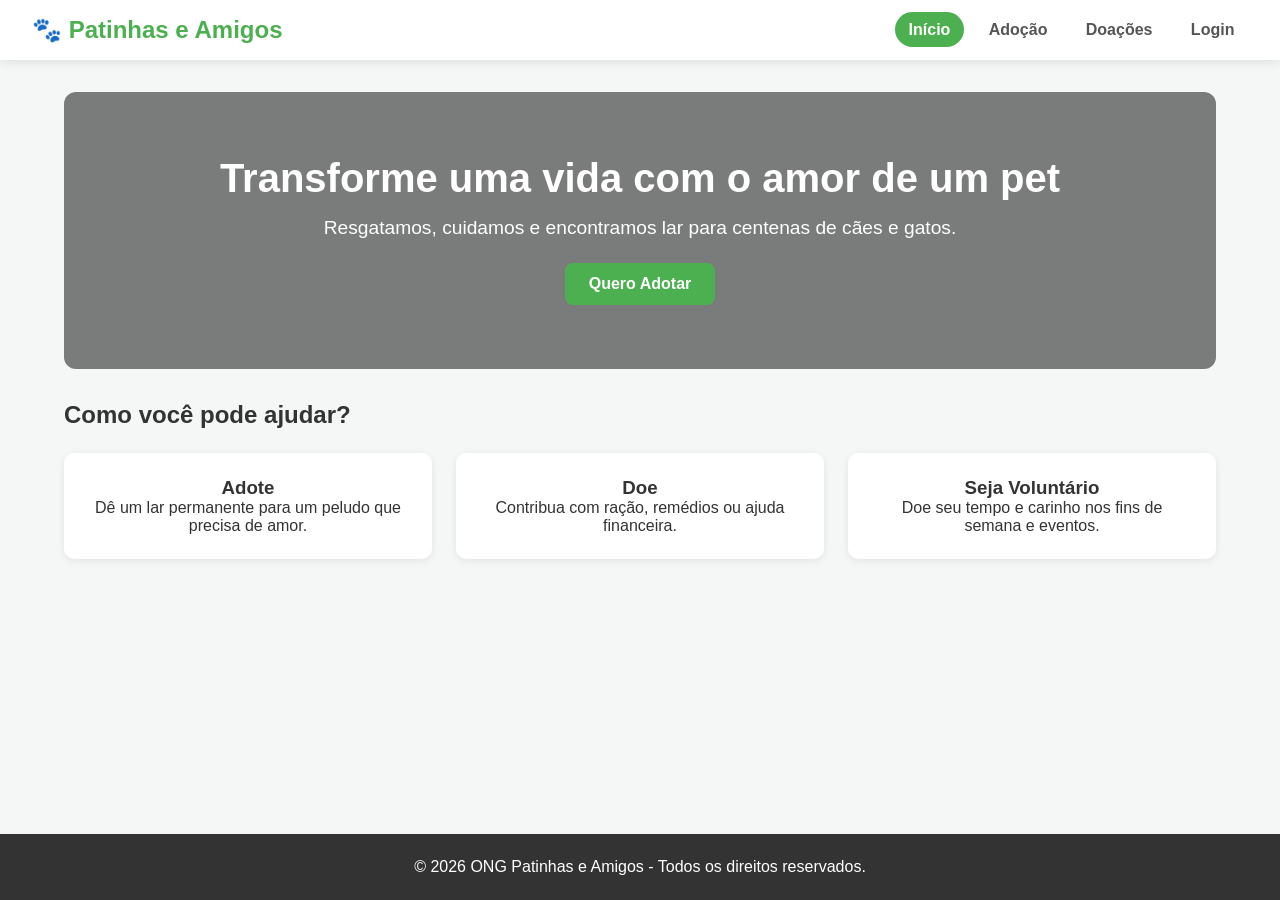
==== Patinhas_Sistema/index.html @ c136979a "Add files via upload" ====
<!DOCTYPE html>
<html lang="pt-BR">
<head>
  <meta charset="UTF-8">
  <meta name="viewport" content="width=device-width, initial-scale=1.0">
  <title>Patinhas e Amigos</title>
  <link rel="stylesheet" href="style.css">
</head>
<body>

<header>
  <div class="nav-container">
    <a href="#" class="logo" onclick="switchTab('home'); return false;">🐾 Patinhas e Amigos</a>

    <ul class="nav-links" id="publicNav">
      <li><a class="nav-link active" onclick="switchTab('home')">Início</a></li>
      <li><a class="nav-link" onclick="switchTab('adocao')">Adoção</a></li>
      <li><a class="nav-link" onclick="switchTab('doacoes')">Doações</a></li>
      <li><a class="nav-link" onclick="switchTab('login')">Login</a></li>
    </ul>

    <ul class="nav-links admin-nav hidden" id="adminNav">
      <li><a class="nav-link active" onclick="switchTab('dashboard')">Dashboard</a></li>
      <li><a class="nav-link" onclick="switchTab('estoque')">Estoque</a></li>
      <li><a class="nav-link" onclick="switchTab('animais')">Animais</a></li>
      <li><a class="nav-link" onclick="switchTab('agendas')">Agendas</a></li>
      <li><a class="nav-link" onclick="switchTab('funcionarios')">Funcionários</a></li>
      <li><a class="nav-link logout-link" onclick="logout()">Sair</a></li>
    </ul>
  </div>
</header>

<main>

  <!-- ÁREA PÚBLICA -->
  <section id="home" class="page active">
    <div class="hero">
      <h1>Transforme uma vida com o amor de um pet</h1>
      <p>Resgatamos, cuidamos e encontramos lar para centenas de cães e gatos.</p>
      <button class="btn" onclick="switchTab('adocao')">Quero Adotar</button>
    </div>

    <h2>Como você pode ajudar?</h2>
    <div class="home-grid">
      <div class="info-card">
        <h3>Adote</h3>
        <p>Dê um lar permanente para um peludo que precisa de amor.</p>
      </div>
      <div class="info-card">
        <h3>Doe</h3>
        <p>Contribua com ração, remédios ou ajuda financeira.</p>
      </div>
      <div class="info-card">
        <h3>Seja Voluntário</h3>
        <p>Doe seu tempo e carinho nos fins de semana e eventos.</p>
      </div>
    </div>
  </section>

  <section id="adocao" class="page">
    <h2>Animais Disponíveis para Adoção</h2>
    <p class="subtitle">Conheça alguns dos nossos peludos esperando por você:</p>

    <div class="pet-grid">
      <div class="pet-card">
        <img src="https://images.unsplash.com/photo-1543466835-00a7907e9de1?auto=format&fit=crop&w=500&q=80" alt="Cão Thor">
        <div class="pet-info">
          <h3>Thor</h3>
          <p>Macho • 2 anos • Porte Médio</p><br>
          <button class="btn" onclick="alert('Obrigado pelo interesse! Entre em contato para agendar uma visita.')">Tenho Interesse</button>
        </div>
      </div>

      <div class="pet-card">
        <img src="https://images.unsplash.com/photo-1514888286974-6c03e2ca1dba?auto=format&fit=crop&w=500&q=80" alt="Gata Luna">
        <div class="pet-info">
          <h3>Luna</h3>
          <p>Fêmea • 1 ano • Porte Pequeno</p><br>
          <button class="btn" onclick="alert('Obrigado pelo interesse! Entre em contato para agendar uma visita.')">Tenho Interesse</button>
        </div>
      </div>

      <div class="pet-card">
        <img src="https://images.unsplash.com/photo-1537151625747-768eb6cf92b2?auto=format&fit=crop&w=500&q=80" alt="Cão Bob">
        <div class="pet-info">
          <h3>Bob</h3>
          <p>Macho • 4 anos • Porte Grande</p><br>
          <button class="btn" onclick="alert('Obrigado pelo interesse! Entre em contato para agendar uma visita.')">Tenho Interesse</button>
        </div>
      </div>
    </div>
  </section>

  <section id="doacoes" class="page">
    <div class="donation-container">
      <h2>Faça uma Doação</h2>
      <p class="subtitle">Sua contribuição ajuda a manter a alimentação e os tratamentos veterinários.</p>

      <div class="pix-box">
        <p><strong>Chave PIX (CNPJ):</strong></p>
        <p class="pix-key">00.000.000/0001-00</p>
      </div>

      <form onsubmit="alert('Obrigado pelo apoio!'); return false;">
        <div class="form-group">
          <label for="valor">Valor da doação (R$):</label>
          <input type="number" id="valor" placeholder="Ex: 50" required>
        </div>
        <button type="submit" class="btn full">Confirmar Doação</button>
      </form>
    </div>
  </section>

  <section id="login" class="page">
    <div class="login-container">
      <h2>Área Administrativa</h2>
      <p class="subtitle">Entre com sua conta para acessar o sistema.</p>

      <form id="loginForm">
        <div class="form-group">
          <label for="email">E-mail</label>
          <input type="email" id="email" placeholder="admin@patinhas.com" required>
        </div>

        <div class="form-group">
          <label for="password">Senha</label>
          <input type="password" id="password" placeholder="Digite sua senha" required>
        </div>

        <p id="loginError" class="error-message"></p>

        <button type="submit" class="btn full">Entrar</button>
      </form>

      <div class="demo-login">
        <strong>Acesso de teste</strong>
        <p>E-mail: admin@patinhas.com</p>
        <p>Senha: 1234</p>
      </div>
    </div>
  </section>

  <!-- ÁREA ADMINISTRATIVA -->
  <section id="dashboard" class="page protected">
    <div class="page-header">
      <div>
        <h2>Dashboard</h2>
        <p class="subtitle">Visão geral da ONG Patinhas e Amigos.</p>
      </div>
    </div>

    <div class="stats-grid">
      <div class="stat-card">
        <span>🐶</span>
        <div><strong>24</strong><p>Animais cadastrados</p></div>
      </div>
      <div class="stat-card">
        <span>📦</span>
        <div><strong>87</strong><p>Itens em estoque</p></div>
      </div>
      <div class="stat-card">
        <span>📅</span>
        <div><strong>12</strong><p>Agendas hoje</p></div>
      </div>
      <div class="stat-card">
        <span>👥</span>
        <div><strong>8</strong><p>Funcionários</p></div>
      </div>
    </div>

    <div class="dashboard-grid">
      <div class="panel">
        <h3>Próximos compromissos</h3>
        <div class="list-item"><strong>14:00</strong><span>Consulta veterinária - Thor</span></div>
        <div class="list-item"><strong>15:30</strong><span>Visita para adoção - Luna</span></div>
        <div class="list-item"><strong>17:00</strong><span>Banho e tosa - Bob</span></div>
      </div>

      <div class="panel">
        <h3>Avisos do sistema</h3>
        <div class="alert-box warning">⚠️ Estoque de ração está baixo.</div>
        <div class="alert-box">ℹ️ Existem 3 animais aguardando avaliação.</div>
      </div>
    </div>
  </section>

  <section id="estoque" class="page protected">
    <div class="page-header">
      <div>
        <h2>Estoque</h2>
        <p class="subtitle">Controle de alimentos, medicamentos e materiais.</p>
      </div>
      <button class="btn" onclick="alert('Aqui você poderá cadastrar um novo item.')">+ Novo item</button>
    </div>

    <div class="panel">
      <table>
        <thead>
          <tr><th>Produto</th><th>Categoria</th><th>Quantidade</th><th>Status</th></tr>
        </thead>
        <tbody>
          <tr><td>Ração para cães</td><td>Alimentação</td><td>8 sacos</td><td><span class="badge ok">Normal</span></td></tr>
          <tr><td>Ração para gatos</td><td>Alimentação</td><td>3 sacos</td><td><span class="badge warning">Baixo</span></td></tr>
          <tr><td>Antibiótico veterinário</td><td>Medicamento</td><td>12 unidades</td><td><span class="badge ok">Normal</span></td></tr>
          <tr><td>Luvas descartáveis</td><td>Material</td><td>2 caixas</td><td><span class="badge warning">Baixo</span></td></tr>
        </tbody>
      </table>
    </div>
  </section>

  <section id="animais" class="page protected">
    <div class="page-header">
      <div>
        <h2>Animais</h2>
        <p class="subtitle">Cadastro e acompanhamento dos animais.</p>
      </div>
      <button class="btn" onclick="alert('Aqui você poderá cadastrar um novo animal.')">+ Novo animal</button>
    </div>

    <div class="pet-grid admin-pets">
      <div class="admin-pet-card"><div class="animal-icon">🐶</div><h3>Thor</h3><p>Canino • 2 anos</p><span class="badge ok">Disponível</span></div>
      <div class="admin-pet-card"><div class="animal-icon">🐱</div><h3>Luna</h3><p>Felino • 1 ano</p><span class="badge ok">Disponível</span></div>
      <div class="admin-pet-card"><div class="animal-icon">🐕</div><h3>Bob</h3><p>Canino • 4 anos</p><span class="badge blue">Em tratamento</span></div>
      <div class="admin-pet-card"><div class="animal-icon">🐈</div><h3>Mia</h3><p>Felino • 3 anos</p><span class="badge gray">Adotada</span></div>
    </div>
  </section>

  <section id="agendas" class="page protected">
    <div class="page-header">
      <div>
        <h2>Agendas</h2>
        <p class="subtitle">Consultas, visitas e compromissos.</p>
      </div>
      <button class="btn" onclick="alert('Aqui você poderá cadastrar um novo compromisso.')">+ Novo compromisso</button>
    </div>

    <div class="panel">
      <table>
        <thead><tr><th>Horário</th><th>Animal</th><th>Tipo</th><th>Responsável</th><th>Status</th></tr></thead>
        <tbody>
          <tr><td>14:00</td><td>Thor</td><td>Veterinário</td><td>Dr. Carlos</td><td><span class="badge blue">Agendado</span></td></tr>
          <tr><td>15:30</td><td>Luna</td><td>Visita</td><td>Mariana</td><td><span class="badge ok">Confirmado</span></td></tr>
          <tr><td>17:00</td><td>Bob</td><td>Banho e tosa</td><td>Rafael</td><td><span class="badge blue">Agendado</span></td></tr>
        </tbody>
      </table>
    </div>
  </section>

  <section id="funcionarios" class="page protected">
    <div class="page-header">
      <div>
        <h2>Funcionários</h2>
        <p class="subtitle">Equipe responsável pela ONG.</p>
      </div>
      <button class="btn" onclick="alert('Aqui você poderá cadastrar um novo funcionário.')">+ Novo funcionário</button>
    </div>

    <div class="panel">
      <table>
        <thead><tr><th>Nome</th><th>Cargo</th><th>Contato</th><th>Status</th></tr></thead>
        <tbody>
          <tr><td>Mariana Souza</td><td>Administradora</td><td>mariana@patinhas.com</td><td><span class="badge ok">Ativo</span></td></tr>
          <tr><td>Rafael Lima</td><td>Cuidador</td><td>rafael@patinhas.com</td><td><span class="badge ok">Ativo</span></td></tr>
          <tr><td>Dr. Carlos Mendes</td><td>Veterinário</td><td>carlos@patinhas.com</td><td><span class="badge ok">Ativo</span></td></tr>
        </tbody>
      </table>
    </div>
  </section>

</main>

<footer>
  <p>&copy; 2026 ONG Patinhas e Amigos - Todos os direitos reservados.</p>
</footer>

<script src="script.js"></script>
</body>
</html>
---- Patinhas_Sistema/style.css ----
* {
  box-sizing: border-box;
  margin: 0;
  padding: 0;
  font-family: 'Segoe UI', Tahoma, Geneva, Verdana, sans-serif;
}

body {
  background-color: #f4f7f6;
  color: #333;
  min-height: 100vh;
  display: flex;
  flex-direction: column;
}

header {
  background: #fff;
  box-shadow: 0 2px 10px rgba(0,0,0,.1);
  position: sticky;
  top: 0;
  z-index: 100;
}

.nav-container {
  max-width: 1300px;
  margin: auto;
  display: flex;
  justify-content: space-between;
  align-items: center;
  padding: 1rem 2rem;
}

.logo {
  font-size: 1.5rem;
  font-weight: bold;
  color: #4CAF50;
  text-decoration: none;
}

.nav-links {
  display: flex;
  list-style: none;
  gap: .7rem;
  flex-wrap: wrap;
  justify-content: flex-end;
}

.nav-link {
  color: #555;
  text-decoration: none;
  font-weight: 600;
  padding: .55rem .85rem;
  border-radius: 20px;
  cursor: pointer;
  transition: .2s;
}

.nav-link:hover,
.nav-link.active {
  background: #4CAF50;
  color: #fff;
}

.logout-link {
  background: #f5f5f5;
  color: #c62828;
}

.logout-link:hover {
  background: #c62828;
  color: white;
}

.hidden {
  display: none !important;
}

main {
  flex: 1;
  max-width: 1200px;
  width: 100%;
  margin: 2rem auto;
  padding: 0 1.5rem;
}

.page {
  display: none;
  animation: fadeIn .25s ease-in-out;
}

.page.active {
  display: block;
}

@keyframes fadeIn {
  from { opacity: 0; transform: translateY(8px); }
  to { opacity: 1; transform: translateY(0); }
}

.hero {
  background: linear-gradient(rgba(0,0,0,.5), rgba(0,0,0,.5)),
    url('https://images.unsplash.com/photo-1548199973-03cce0bbc87b?auto=format&fit=crop&w=1200&q=80');
  background-size: cover;
  background-position: center;
  color: white;
  padding: 4rem 2rem;
  text-align: center;
  border-radius: 12px;
  margin-bottom: 2rem;
}

.hero h1 {
  font-size: 2.5rem;
  margin-bottom: 1rem;
}

.hero p {
  font-size: 1.2rem;
  margin-bottom: 1.5rem;
}

.btn {
  background: #4CAF50;
  color: white;
  border: none;
  padding: .75rem 1.5rem;
  border-radius: 8px;
  font-size: 1rem;
  font-weight: bold;
  cursor: pointer;
  transition: .2s;
}

.btn:hover {
  background: #45a049;
}

.full {
  width: 100%;
}

.home-grid,
.stats-grid,
.dashboard-grid {
  display: grid;
  gap: 1.5rem;
  margin-top: 1.5rem;
}

.home-grid {
  grid-template-columns: repeat(auto-fit, minmax(250px, 1fr));
}

.info-card,
.panel,
.login-container,
.donation-container,
.admin-pet-card,
.stat-card {
  background: white;
  border-radius: 10px;
  box-shadow: 0 2px 8px rgba(0,0,0,.08);
}

.info-card {
  padding: 1.5rem;
  text-align: center;
}

.subtitle {
  color: #666;
  margin: .5rem 0 1.5rem;
}

.pet-grid {
  display: grid;
  grid-template-columns: repeat(auto-fill, minmax(250px, 1fr));
  gap: 1.5rem;
  margin-top: 1.5rem;
}

.pet-card {
  background: white;
  border-radius: 8px;
  overflow: hidden;
  box-shadow: 0 2px 8px rgba(0,0,0,.1);
}

.pet-card img {
  width: 100%;
  height: 200px;
  object-fit: cover;
}

.pet-info {
  padding: 1rem;
}

.donation-container,
.login-container {
  padding: 2rem;
  max-width: 600px;
  margin: 0 auto;
}

.login-container {
  max-width: 430px;
}

.form-group {
  margin-bottom: 1.2rem;
}

.form-group label {
  display: block;
  margin-bottom: .5rem;
  font-weight: 600;
}

.form-group input {
  width: 100%;
  padding: .75rem;
  border: 1px solid #ccc;
  border-radius: 6px;
  font-size: 1rem;
}

.form-group input:focus {
  outline: 2px solid #a5d6a7;
  border-color: #4CAF50;
}

.pix-box {
  background: #e8f5e9;
  border: 2px dashed #4CAF50;
  padding: 1rem;
  text-align: center;
  margin: 1.5rem 0;
  border-radius: 6px;
}

.pix-key {
  font-size: 1.2rem;
  margin-top: .5rem;
  color: #2e7d32;
}

.error-message {
  color: #c62828;
  margin-bottom: 1rem;
  min-height: 20px;
  font-weight: 600;
}

.demo-login {
  margin-top: 1.5rem;
  padding: 1rem;
  background: #f4f7f6;
  border-radius: 8px;
  font-size: .9rem;
}

.demo-login p {
  margin-top: .25rem;
}

.page-header {
  display: flex;
  justify-content: space-between;
  align-items: center;
  gap: 1rem;
  margin-bottom: 1.5rem;
}

.stats-grid {
  grid-template-columns: repeat(4, 1fr);
}

.stat-card {
  padding: 1.3rem;
  display: flex;
  align-items: center;
  gap: 1rem;
}

.stat-card > span {
  font-size: 2rem;
}

.stat-card strong {
  font-size: 1.8rem;
}

.stat-card p {
  color: #666;
}

.dashboard-grid {
  grid-template-columns: 1fr 1fr;
}

.panel {
  padding: 1.5rem;
  overflow-x: auto;
}

.list-item {
  display: flex;
  gap: 1rem;
  padding: 1rem 0;
  border-bottom: 1px solid #eee;
}

.list-item:last-child {
  border-bottom: none;
}

.alert-box {
  padding: 1rem;
  margin-top: 1rem;
  background: #e8f5e9;
  border-radius: 7px;
}

.alert-box.warning {
  background: #fff3cd;
}

table {
  width: 100%;
  border-collapse: collapse;
  min-width: 650px;
}

th, td {
  padding: 1rem;
  text-align: left;
  border-bottom: 1px solid #eee;
}

th {
  background: #f7f9f8;
}

.badge {
  display: inline-block;
  padding: .35rem .7rem;
  border-radius: 20px;
  font-size: .85rem;
  font-weight: bold;
}

.badge.ok {
  background: #e8f5e9;
  color: #2e7d32;
}

.badge.warning {
  background: #fff3cd;
  color: #856404;
}

.badge.blue {
  background: #e3f2fd;
  color: #1565c0;
}

.badge.gray {
  background: #eee;
  color: #555;
}

.admin-pets {
  grid-template-columns: repeat(auto-fit, minmax(220px, 1fr));
}

.admin-pet-card {
  padding: 1.5rem;
}

.animal-icon {
  font-size: 3rem;
  margin-bottom: .7rem;
}

footer {
  background: #333;
  color: white;
  text-align: center;
  padding: 1.5rem;
  margin-top: auto;
}

@media (max-width: 850px) {
  .nav-container {
    flex-direction: column;
    gap: 1rem;
  }

  .nav-links {
    justify-content: center;
  }

  .stats-grid {
    grid-template-columns: repeat(2, 1fr);
  }

  .dashboard-grid {
    grid-template-columns: 1fr;
  }
}

@media (max-width: 500px) {
  .stats-grid {
    grid-template-columns: 1fr;
  }

  .hero h1 {
    font-size: 2rem;
  }
}
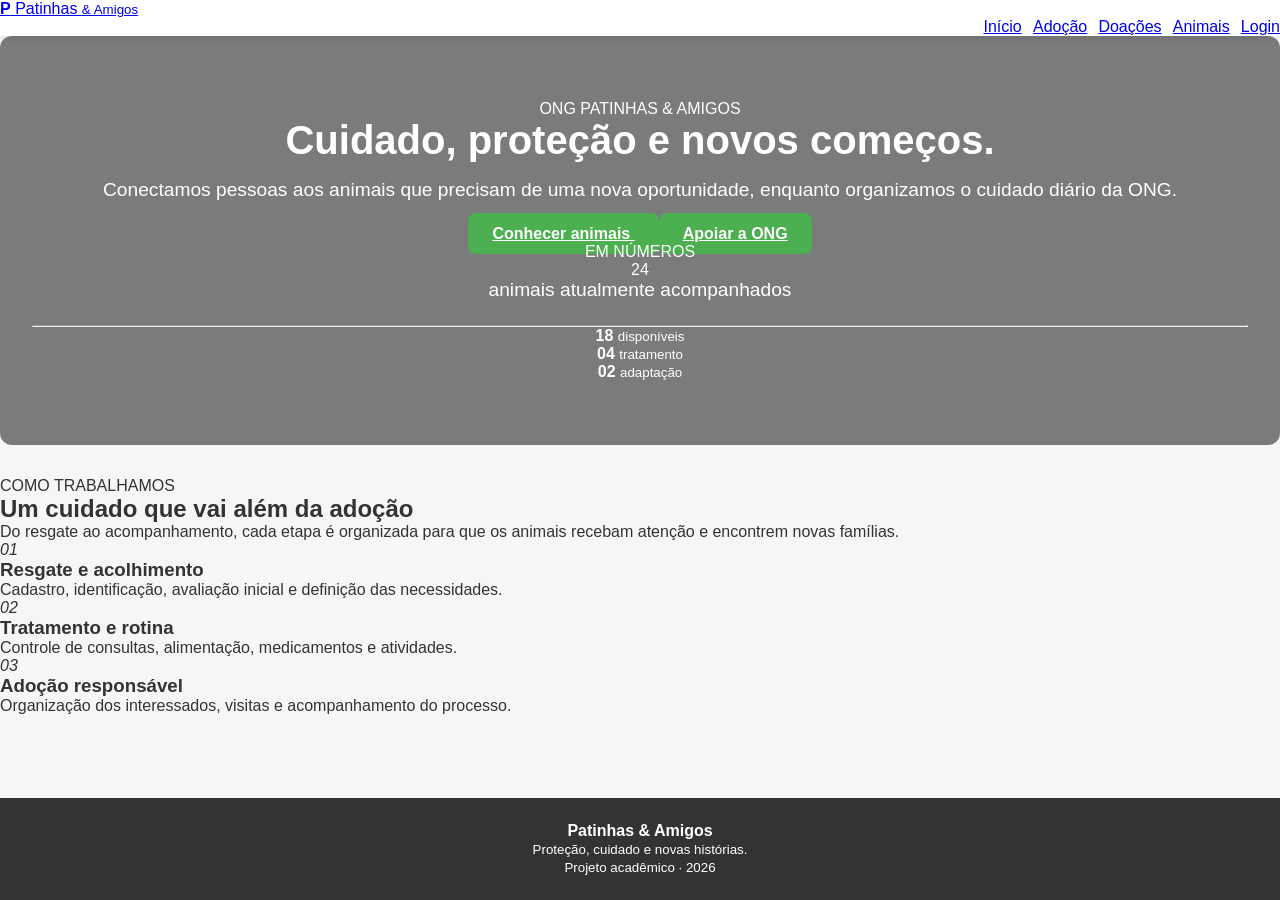
==== commit 62f0aeac: "Update index.html" ====
--- a/Patinhas_Sistema/index.html
+++ b/Patinhas_Sistema/index.html
@@ -1,278 +1,250 @@
 <!DOCTYPE html>
 <html lang="pt-BR">
+
 <head>
-  <meta charset="UTF-8">
-  <meta name="viewport" content="width=device-width, initial-scale=1.0">
-  <title>Patinhas e Amigos</title>
-  <link rel="stylesheet" href="style.css">
+    <meta charset="UTF-8">
+    <meta name="viewport" content="width=device-width, initial-scale=1.0">
+
+    <title>Patinhas & Amigos | Início</title>
+
+    <link rel="stylesheet" href="style.css">
+    <script src="script.js"></script>
 </head>
+
 <body>
 
-<header>
-  <div class="nav-container">
-    <a href="#" class="logo" onclick="switchTab('home'); return false;">🐾 Patinhas e Amigos</a>
-
-    <ul class="nav-links" id="publicNav">
-      <li><a class="nav-link active" onclick="switchTab('home')">Início</a></li>
-      <li><a class="nav-link" onclick="switchTab('adocao')">Adoção</a></li>
-      <li><a class="nav-link" onclick="switchTab('doacoes')">Doações</a></li>
-      <li><a class="nav-link" onclick="switchTab('login')">Login</a></li>
-    </ul>
-
-    <ul class="nav-links admin-nav hidden" id="adminNav">
-      <li><a class="nav-link active" onclick="switchTab('dashboard')">Dashboard</a></li>
-      <li><a class="nav-link" onclick="switchTab('estoque')">Estoque</a></li>
-      <li><a class="nav-link" onclick="switchTab('animais')">Animais</a></li>
-      <li><a class="nav-link" onclick="switchTab('agendas')">Agendas</a></li>
-      <li><a class="nav-link" onclick="switchTab('funcionarios')">Funcionários</a></li>
-      <li><a class="nav-link logout-link" onclick="logout()">Sair</a></li>
-    </ul>
-  </div>
-</header>
-
-<main>
-
-  <!-- ÁREA PÚBLICA -->
-  <section id="home" class="page active">
-    <div class="hero">
-      <h1>Transforme uma vida com o amor de um pet</h1>
-      <p>Resgatamos, cuidamos e encontramos lar para centenas de cães e gatos.</p>
-      <button class="btn" onclick="switchTab('adocao')">Quero Adotar</button>
-    </div>
-
-    <h2>Como você pode ajudar?</h2>
-    <div class="home-grid">
-      <div class="info-card">
-        <h3>Adote</h3>
-        <p>Dê um lar permanente para um peludo que precisa de amor.</p>
-      </div>
-      <div class="info-card">
-        <h3>Doe</h3>
-        <p>Contribua com ração, remédios ou ajuda financeira.</p>
-      </div>
-      <div class="info-card">
-        <h3>Seja Voluntário</h3>
-        <p>Doe seu tempo e carinho nos fins de semana e eventos.</p>
-      </div>
-    </div>
-  </section>
-
-  <section id="adocao" class="page">
-    <h2>Animais Disponíveis para Adoção</h2>
-    <p class="subtitle">Conheça alguns dos nossos peludos esperando por você:</p>
-
-    <div class="pet-grid">
-      <div class="pet-card">
-        <img src="https://images.unsplash.com/photo-1543466835-00a7907e9de1?auto=format&fit=crop&w=500&q=80" alt="Cão Thor">
-        <div class="pet-info">
-          <h3>Thor</h3>
-          <p>Macho • 2 anos • Porte Médio</p><br>
-          <button class="btn" onclick="alert('Obrigado pelo interesse! Entre em contato para agendar uma visita.')">Tenho Interesse</button>
-        </div>
-      </div>
-
-      <div class="pet-card">
-        <img src="https://images.unsplash.com/photo-1514888286974-6c03e2ca1dba?auto=format&fit=crop&w=500&q=80" alt="Gata Luna">
-        <div class="pet-info">
-          <h3>Luna</h3>
-          <p>Fêmea • 1 ano • Porte Pequeno</p><br>
-          <button class="btn" onclick="alert('Obrigado pelo interesse! Entre em contato para agendar uma visita.')">Tenho Interesse</button>
-        </div>
-      </div>
-
-      <div class="pet-card">
-        <img src="https://images.unsplash.com/photo-1537151625747-768eb6cf92b2?auto=format&fit=crop&w=500&q=80" alt="Cão Bob">
-        <div class="pet-info">
-          <h3>Bob</h3>
-          <p>Macho • 4 anos • Porte Grande</p><br>
-          <button class="btn" onclick="alert('Obrigado pelo interesse! Entre em contato para agendar uma visita.')">Tenho Interesse</button>
-        </div>
-      </div>
-    </div>
-  </section>
-
-  <section id="doacoes" class="page">
-    <div class="donation-container">
-      <h2>Faça uma Doação</h2>
-      <p class="subtitle">Sua contribuição ajuda a manter a alimentação e os tratamentos veterinários.</p>
-
-      <div class="pix-box">
-        <p><strong>Chave PIX (CNPJ):</strong></p>
-        <p class="pix-key">00.000.000/0001-00</p>
-      </div>
-
-      <form onsubmit="alert('Obrigado pelo apoio!'); return false;">
-        <div class="form-group">
-          <label for="valor">Valor da doação (R$):</label>
-          <input type="number" id="valor" placeholder="Ex: 50" required>
-        </div>
-        <button type="submit" class="btn full">Confirmar Doação</button>
-      </form>
-    </div>
-  </section>
-
-  <section id="login" class="page">
-    <div class="login-container">
-      <h2>Área Administrativa</h2>
-      <p class="subtitle">Entre com sua conta para acessar o sistema.</p>
-
-      <form id="loginForm">
-        <div class="form-group">
-          <label for="email">E-mail</label>
-          <input type="email" id="email" placeholder="admin@patinhas.com" required>
-        </div>
-
-        <div class="form-group">
-          <label for="password">Senha</label>
-          <input type="password" id="password" placeholder="Digite sua senha" required>
-        </div>
-
-        <p id="loginError" class="error-message"></p>
-
-        <button type="submit" class="btn full">Entrar</button>
-      </form>
-
-      <div class="demo-login">
-        <strong>Acesso de teste</strong>
-        <p>E-mail: admin@patinhas.com</p>
-        <p>Senha: 1234</p>
-      </div>
-    </div>
-  </section>
-
-  <!-- ÁREA ADMINISTRATIVA -->
-  <section id="dashboard" class="page protected">
-    <div class="page-header">
-      <div>
-        <h2>Dashboard</h2>
-        <p class="subtitle">Visão geral da ONG Patinhas e Amigos.</p>
-      </div>
-    </div>
-
-    <div class="stats-grid">
-      <div class="stat-card">
-        <span>🐶</span>
-        <div><strong>24</strong><p>Animais cadastrados</p></div>
-      </div>
-      <div class="stat-card">
-        <span>📦</span>
-        <div><strong>87</strong><p>Itens em estoque</p></div>
-      </div>
-      <div class="stat-card">
-        <span>📅</span>
-        <div><strong>12</strong><p>Agendas hoje</p></div>
-      </div>
-      <div class="stat-card">
-        <span>👥</span>
-        <div><strong>8</strong><p>Funcionários</p></div>
-      </div>
-    </div>
-
-    <div class="dashboard-grid">
-      <div class="panel">
-        <h3>Próximos compromissos</h3>
-        <div class="list-item"><strong>14:00</strong><span>Consulta veterinária - Thor</span></div>
-        <div class="list-item"><strong>15:30</strong><span>Visita para adoção - Luna</span></div>
-        <div class="list-item"><strong>17:00</strong><span>Banho e tosa - Bob</span></div>
-      </div>
-
-      <div class="panel">
-        <h3>Avisos do sistema</h3>
-        <div class="alert-box warning">⚠️ Estoque de ração está baixo.</div>
-        <div class="alert-box">ℹ️ Existem 3 animais aguardando avaliação.</div>
-      </div>
-    </div>
-  </section>
-
-  <section id="estoque" class="page protected">
-    <div class="page-header">
-      <div>
-        <h2>Estoque</h2>
-        <p class="subtitle">Controle de alimentos, medicamentos e materiais.</p>
-      </div>
-      <button class="btn" onclick="alert('Aqui você poderá cadastrar um novo item.')">+ Novo item</button>
-    </div>
-
-    <div class="panel">
-      <table>
-        <thead>
-          <tr><th>Produto</th><th>Categoria</th><th>Quantidade</th><th>Status</th></tr>
-        </thead>
-        <tbody>
-          <tr><td>Ração para cães</td><td>Alimentação</td><td>8 sacos</td><td><span class="badge ok">Normal</span></td></tr>
-          <tr><td>Ração para gatos</td><td>Alimentação</td><td>3 sacos</td><td><span class="badge warning">Baixo</span></td></tr>
-          <tr><td>Antibiótico veterinário</td><td>Medicamento</td><td>12 unidades</td><td><span class="badge ok">Normal</span></td></tr>
-          <tr><td>Luvas descartáveis</td><td>Material</td><td>2 caixas</td><td><span class="badge warning">Baixo</span></td></tr>
-        </tbody>
-      </table>
-    </div>
-  </section>
-
-  <section id="animais" class="page protected">
-    <div class="page-header">
-      <div>
-        <h2>Animais</h2>
-        <p class="subtitle">Cadastro e acompanhamento dos animais.</p>
-      </div>
-      <button class="btn" onclick="alert('Aqui você poderá cadastrar um novo animal.')">+ Novo animal</button>
-    </div>
-
-    <div class="pet-grid admin-pets">
-      <div class="admin-pet-card"><div class="animal-icon">🐶</div><h3>Thor</h3><p>Canino • 2 anos</p><span class="badge ok">Disponível</span></div>
-      <div class="admin-pet-card"><div class="animal-icon">🐱</div><h3>Luna</h3><p>Felino • 1 ano</p><span class="badge ok">Disponível</span></div>
-      <div class="admin-pet-card"><div class="animal-icon">🐕</div><h3>Bob</h3><p>Canino • 4 anos</p><span class="badge blue">Em tratamento</span></div>
-      <div class="admin-pet-card"><div class="animal-icon">🐈</div><h3>Mia</h3><p>Felino • 3 anos</p><span class="badge gray">Adotada</span></div>
-    </div>
-  </section>
-
-  <section id="agendas" class="page protected">
-    <div class="page-header">
-      <div>
-        <h2>Agendas</h2>
-        <p class="subtitle">Consultas, visitas e compromissos.</p>
-      </div>
-      <button class="btn" onclick="alert('Aqui você poderá cadastrar um novo compromisso.')">+ Novo compromisso</button>
-    </div>
-
-    <div class="panel">
-      <table>
-        <thead><tr><th>Horário</th><th>Animal</th><th>Tipo</th><th>Responsável</th><th>Status</th></tr></thead>
-        <tbody>
-          <tr><td>14:00</td><td>Thor</td><td>Veterinário</td><td>Dr. Carlos</td><td><span class="badge blue">Agendado</span></td></tr>
-          <tr><td>15:30</td><td>Luna</td><td>Visita</td><td>Mariana</td><td><span class="badge ok">Confirmado</span></td></tr>
-          <tr><td>17:00</td><td>Bob</td><td>Banho e tosa</td><td>Rafael</td><td><span class="badge blue">Agendado</span></td></tr>
-        </tbody>
-      </table>
-    </div>
-  </section>
-
-  <section id="funcionarios" class="page protected">
-    <div class="page-header">
-      <div>
-        <h2>Funcionários</h2>
-        <p class="subtitle">Equipe responsável pela ONG.</p>
-      </div>
-      <button class="btn" onclick="alert('Aqui você poderá cadastrar um novo funcionário.')">+ Novo funcionário</button>
-    </div>
-
-    <div class="panel">
-      <table>
-        <thead><tr><th>Nome</th><th>Cargo</th><th>Contato</th><th>Status</th></tr></thead>
-        <tbody>
-          <tr><td>Mariana Souza</td><td>Administradora</td><td>mariana@patinhas.com</td><td><span class="badge ok">Ativo</span></td></tr>
-          <tr><td>Rafael Lima</td><td>Cuidador</td><td>rafael@patinhas.com</td><td><span class="badge ok">Ativo</span></td></tr>
-          <tr><td>Dr. Carlos Mendes</td><td>Veterinário</td><td>carlos@patinhas.com</td><td><span class="badge ok">Ativo</span></td></tr>
-        </tbody>
-      </table>
-    </div>
-  </section>
-
-</main>
-
-<footer>
-  <p>&copy; 2026 ONG Patinhas e Amigos - Todos os direitos reservados.</p>
-</footer>
-
-<script src="script.js"></script>
+    <!-- CABEÇALHO -->
+    <header class="public-header">
+
+        <div class="container nav">
+
+            <a class="brand" href="index.html">
+                <b>P</b>
+
+                <span>
+                    Patinhas
+                    <small>& Amigos</small>
+                </span>
+            </a>
+
+            <nav class="nav-links">
+
+                <a class="active" href="index.html">
+                    Início
+                </a>
+
+                <a href="adocao.html">
+                    Adoção
+                </a>
+
+                <a href="doacao.html">
+                    Doações
+                </a>
+
+                <a href="animais.html">
+                    Animais
+                </a>
+
+                <a href="login.html">
+                    Login
+                </a>
+
+            </nav>
+
+        </div>
+
+    </header>
+
+
+    <!-- BANNER PRINCIPAL -->
+    <section class="hero">
+
+        <div class="container hero-grid">
+
+            <div>
+
+                <span class="eyebrow light">
+                    ONG PATINHAS & AMIGOS
+                </span>
+
+                <h1>
+                    Cuidado, proteção e novos começos.
+                </h1>
+
+                <p>
+                    Conectamos pessoas aos animais que precisam
+                    de uma nova oportunidade, enquanto organizamos
+                    o cuidado diário da ONG.
+                </p>
+
+                <div class="actions">
+
+                    <a class="btn light" href="adocao.html">
+                        Conhecer animais
+                    </a>
+
+                    <a class="btn outline-light" href="doacao.html">
+                        Apoiar a ONG
+                    </a>
+
+                </div>
+
+            </div>
+
+
+            <div class="hero-card">
+
+                <span class="eyebrow">
+                    EM NÚMEROS
+                </span>
+
+                <div class="big">
+                    24
+                </div>
+
+                <p>
+                    animais atualmente acompanhados
+                </p>
+
+                <hr>
+
+                <div class="mini-stats">
+
+                    <div>
+                        <b>18</b>
+                        <small>disponíveis</small>
+                    </div>
+
+                    <div>
+                        <b>04</b>
+                        <small>tratamento</small>
+                    </div>
+
+                    <div>
+                        <b>02</b>
+                        <small>adaptação</small>
+                    </div>
+
+                </div>
+
+            </div>
+
+        </div>
+
+    </section>
+
+
+    <!-- COMO FUNCIONA -->
+    <section class="section">
+
+        <div class="container">
+
+            <div class="section-head">
+
+                <div>
+
+                    <span class="eyebrow">
+                        COMO TRABALHAMOS
+                    </span>
+
+                    <h2>
+                        Um cuidado que vai além da adoção
+                    </h2>
+
+                </div>
+
+                <p>
+                    Do resgate ao acompanhamento, cada etapa é
+                    organizada para que os animais recebam atenção
+                    e encontrem novas famílias.
+                </p>
+
+            </div>
+
+
+            <div class="features">
+
+                <article class="feature">
+
+                    <i>01</i>
+
+                    <h3>
+                        Resgate e acolhimento
+                    </h3>
+
+                    <p>
+                        Cadastro, identificação, avaliação inicial
+                        e definição das necessidades.
+                    </p>
+
+                </article>
+
+
+                <article class="feature">
+
+                    <i>02</i>
+
+                    <h3>
+                        Tratamento e rotina
+                    </h3>
+
+                    <p>
+                        Controle de consultas, alimentação,
+                        medicamentos e atividades.
+                    </p>
+
+                </article>
+
+
+                <article class="feature">
+
+                    <i>03</i>
+
+                    <h3>
+                        Adoção responsável
+                    </h3>
+
+                    <p>
+                        Organização dos interessados, visitas
+                        e acompanhamento do processo.
+                    </p>
+
+                </article>
+
+            </div>
+
+        </div>
+
+    </section>
+
+
+    <!-- RODAPÉ -->
+    <footer class="footer">
+
+        <div class="container">
+
+            <div>
+
+                <b>
+                    Patinhas & Amigos
+                </b>
+
+                <br>
+
+                <small>
+                    Proteção, cuidado e novas histórias.
+                </small>
+
+            </div>
+
+            <small>
+                Projeto acadêmico · 2026
+            </small>
+
+        </div>
+
+    </footer>
+
 </body>
+
 </html>
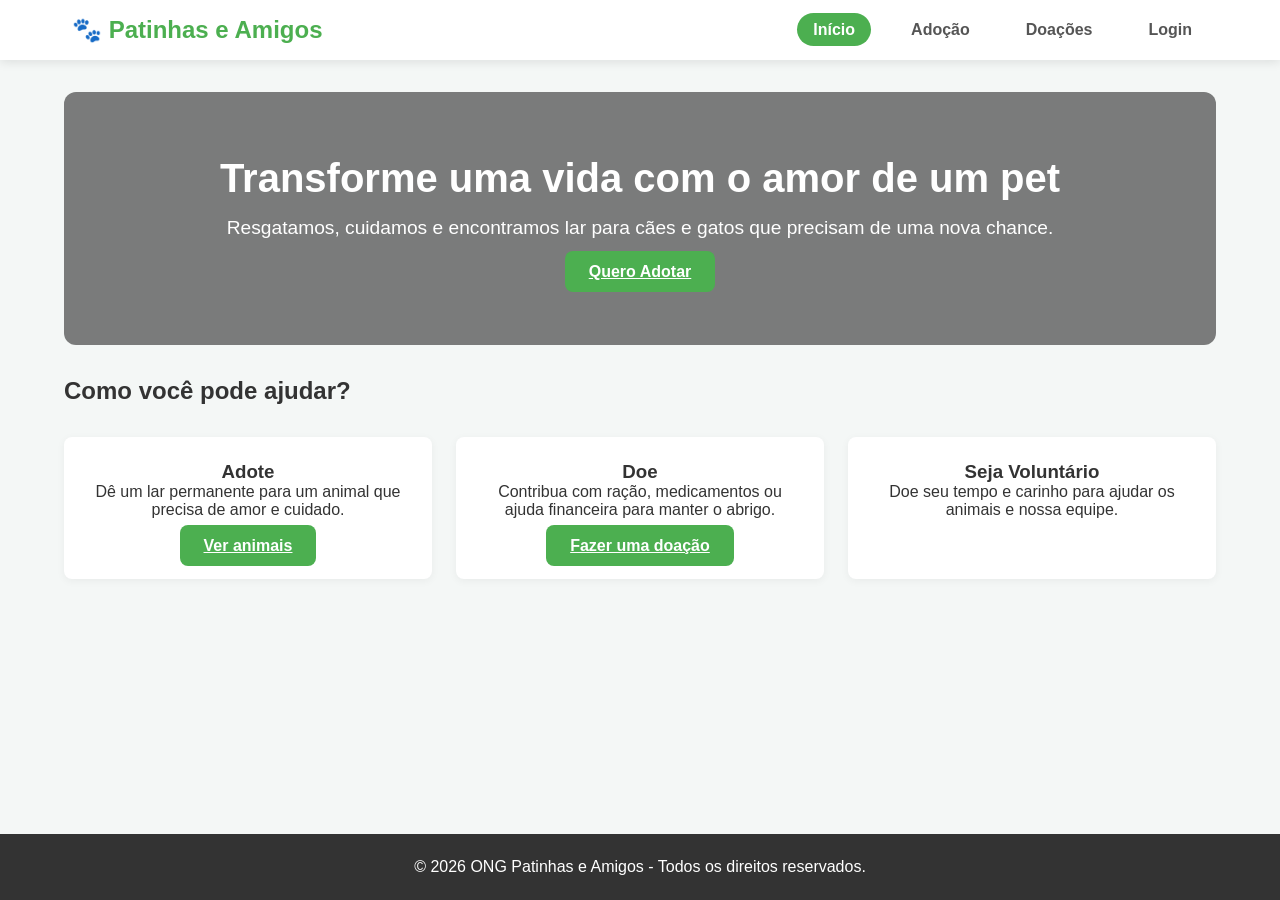
==== commit f80ec0a2: "Update index.html" ====
--- a/Patinhas_Sistema/index.html
+++ b/Patinhas_Sistema/index.html
@@ -2,248 +2,182 @@
 <html lang="pt-BR">
 
 <head>
+
     <meta charset="UTF-8">
+
     <meta name="viewport" content="width=device-width, initial-scale=1.0">
 
-    <title>Patinhas & Amigos | Início</title>
+    <title>Patinhas e Amigos - Início</title>
 
     <link rel="stylesheet" href="style.css">
-    <script src="script.js"></script>
+
+    <script src="script.js" defer></script>
+
 </head>
+
 
 <body>
 
+
     <!-- CABEÇALHO -->
-    <header class="public-header">
 
-        <div class="container nav">
+    <header>
 
-            <a class="brand" href="index.html">
-                <b>P</b>
+        <div class="nav-container">
 
-                <span>
-                    Patinhas
-                    <small>& Amigos</small>
-                </span>
+            <a href="index.html" class="logo">
+                🐾 Patinhas e Amigos
             </a>
 
-            <nav class="nav-links">
 
-                <a class="active" href="index.html">
-                    Início
-                </a>
+            <ul class="nav-links">
 
-                <a href="adocao.html">
-                    Adoção
-                </a>
+                <li>
+                    <a href="index.html" class="nav-link active">
+                        Início
+                    </a>
+                </li>
 
-                <a href="doacao.html">
-                    Doações
-                </a>
+                <li>
+                    <a href="adocao.html" class="nav-link">
+                        Adoção
+                    </a>
+                </li>
 
-                <a href="animais.html">
-                    Animais
-                </a>
+                <li>
+                    <a href="doacao.html" class="nav-link">
+                        Doações
+                    </a>
+                </li>
 
-                <a href="login.html">
-                    Login
-                </a>
+                <li>
+                    <a href="login.html" class="nav-link">
+                        Login
+                    </a>
+                </li>
 
-            </nav>
+            </ul>
 
         </div>
 
     </header>
 
 
-    <!-- BANNER PRINCIPAL -->
-    <section class="hero">
 
-        <div class="container hero-grid">
+    <!-- CONTEÚDO -->
 
-            <div>
+    <main>
 
-                <span class="eyebrow light">
-                    ONG PATINHAS & AMIGOS
-                </span>
 
-                <h1>
-                    Cuidado, proteção e novos começos.
-                </h1>
+        <!-- HERO -->
 
-                <p>
-                    Conectamos pessoas aos animais que precisam
-                    de uma nova oportunidade, enquanto organizamos
-                    o cuidado diário da ONG.
-                </p>
+        <section class="hero">
 
-                <div class="actions">
+            <h1>
+                Transforme uma vida com o amor de um pet
+            </h1>
 
-                    <a class="btn light" href="adocao.html">
-                        Conhecer animais
-                    </a>
+            <p>
+                Resgatamos, cuidamos e encontramos lar para
+                cães e gatos que precisam de uma nova chance.
+            </p>
 
-                    <a class="btn outline-light" href="doacao.html">
-                        Apoiar a ONG
+            <a href="adocao.html" class="btn">
+                Quero Adotar
+            </a>
+
+        </section>
+
+
+
+        <!-- COMO AJUDAR -->
+
+        <section>
+
+            <h2>
+                Como você pode ajudar?
+            </h2>
+
+
+            <div class="home-grid">
+
+
+                <div class="info-card">
+
+                    <h3>
+                        Adote
+                    </h3>
+
+                    <p>
+                        Dê um lar permanente para um animal
+                        que precisa de amor e cuidado.
+                    </p>
+
+                    <br>
+
+                    <a href="adocao.html" class="btn">
+                        Ver animais
                     </a>
 
                 </div>
 
-            </div>
 
 
-            <div class="hero-card">
+                <div class="info-card">
 
-                <span class="eyebrow">
-                    EM NÚMEROS
-                </span>
+                    <h3>
+                        Doe
+                    </h3>
 
-                <div class="big">
-                    24
-                </div>
+                    <p>
+                        Contribua com ração, medicamentos
+                        ou ajuda financeira para manter o abrigo.
+                    </p>
 
-                <p>
-                    animais atualmente acompanhados
-                </p>
+                    <br>
 
-                <hr>
-
-                <div class="mini-stats">
-
-                    <div>
-                        <b>18</b>
-                        <small>disponíveis</small>
-                    </div>
-
-                    <div>
-                        <b>04</b>
-                        <small>tratamento</small>
-                    </div>
-
-                    <div>
-                        <b>02</b>
-                        <small>adaptação</small>
-                    </div>
+                    <a href="doacao.html" class="btn">
+                        Fazer uma doação
+                    </a>
 
                 </div>
 
-            </div>
-
-        </div>
-
-    </section>
 
 
-    <!-- COMO FUNCIONA -->
-    <section class="section">
+                <div class="info-card">
 
-        <div class="container">
+                    <h3>
+                        Seja Voluntário
+                    </h3>
 
-            <div class="section-head">
-
-                <div>
-
-                    <span class="eyebrow">
-                        COMO TRABALHAMOS
-                    </span>
-
-                    <h2>
-                        Um cuidado que vai além da adoção
-                    </h2>
+                    <p>
+                        Doe seu tempo e carinho para ajudar
+                        os animais e nossa equipe.
+                    </p>
 
                 </div>
 
-                <p>
-                    Do resgate ao acompanhamento, cada etapa é
-                    organizada para que os animais recebam atenção
-                    e encontrem novas famílias.
-                </p>
 
             </div>
 
-
-            <div class="features">
-
-                <article class="feature">
-
-                    <i>01</i>
-
-                    <h3>
-                        Resgate e acolhimento
-                    </h3>
-
-                    <p>
-                        Cadastro, identificação, avaliação inicial
-                        e definição das necessidades.
-                    </p>
-
-                </article>
+        </section>
 
 
-                <article class="feature">
+    </main>
 
-                    <i>02</i>
-
-                    <h3>
-                        Tratamento e rotina
-                    </h3>
-
-                    <p>
-                        Controle de consultas, alimentação,
-                        medicamentos e atividades.
-                    </p>
-
-                </article>
-
-
-                <article class="feature">
-
-                    <i>03</i>
-
-                    <h3>
-                        Adoção responsável
-                    </h3>
-
-                    <p>
-                        Organização dos interessados, visitas
-                        e acompanhamento do processo.
-                    </p>
-
-                </article>
-
-            </div>
-
-        </div>
-
-    </section>
 
 
     <!-- RODAPÉ -->
-    <footer class="footer">
 
-        <div class="container">
+    <footer>
 
-            <div>
-
-                <b>
-                    Patinhas & Amigos
-                </b>
-
-                <br>
-
-                <small>
-                    Proteção, cuidado e novas histórias.
-                </small>
-
-            </div>
-
-            <small>
-                Projeto acadêmico · 2026
-            </small>
-
-        </div>
+        <p>
+            &copy; 2026 ONG Patinhas e Amigos -
+            Todos os direitos reservados.
+        </p>
 
     </footer>
+
 
 </body>
 
--- a/Patinhas_Sistema/style.css
+++ b/Patinhas_Sistema/style.css
@@ -1,421 +1,2294 @@
+/* RESET & ESTILOS GERAIS */
+
 * {
-  box-sizing: border-box;
-  margin: 0;
-  padding: 0;
-  font-family: 'Segoe UI', Tahoma, Geneva, Verdana, sans-serif;
+    box-sizing: border-box;
+    margin: 0;
+    padding: 0;
+    font-family: 'Segoe UI', Tahoma, Geneva, Verdana, sans-serif;
 }
 
 body {
-  background-color: #f4f7f6;
-  color: #333;
-  min-height: 100vh;
-  display: flex;
-  flex-direction: column;
-}
+    background-color: #f4f7f6;
+    color: #333;
+    display: flex;
+    flex-direction: column;
+    min-height: 100vh;
+}
+
+
+/* CABEÇALHO E NAVEGAÇÃO */
 
 header {
-  background: #fff;
-  box-shadow: 0 2px 10px rgba(0,0,0,.1);
-  position: sticky;
-  top: 0;
-  z-index: 100;
+    background-color: #ffffff;
+    box-shadow: 0 2px 10px rgba(0,0,0,0.1);
+    position: sticky;
+    top: 0;
+    z-index: 100;
 }
 
 .nav-container {
-  max-width: 1300px;
-  margin: auto;
-  display: flex;
-  justify-content: space-between;
-  align-items: center;
-  padding: 1rem 2rem;
+    max-width: 1200px;
+    margin: 0 auto;
+    display: flex;
+    justify-content: space-between;
+    align-items: center;
+    padding: 1rem 2rem;
 }
 
 .logo {
-  font-size: 1.5rem;
-  font-weight: bold;
-  color: #4CAF50;
-  text-decoration: none;
+    font-size: 1.5rem;
+    font-weight: bold;
+    color: #4CAF50;
+    text-decoration: none;
+    display: flex;
+    align-items: center;
+    gap: 0.5rem;
 }
 
 .nav-links {
-  display: flex;
-  list-style: none;
-  gap: .7rem;
-  flex-wrap: wrap;
-  justify-content: flex-end;
+    display: flex;
+    list-style: none;
+    gap: 1.5rem;
 }
 
 .nav-link {
-  color: #555;
-  text-decoration: none;
-  font-weight: 600;
-  padding: .55rem .85rem;
-  border-radius: 20px;
-  cursor: pointer;
-  transition: .2s;
+    text-decoration: none;
+    color: #555;
+    font-weight: 600;
+    padding: 0.5rem 1rem;
+    border-radius: 20px;
+    transition: all 0.3s ease;
+    cursor: pointer;
 }
 
 .nav-link:hover,
 .nav-link.active {
-  background: #4CAF50;
-  color: #fff;
-}
-
-.logout-link {
-  background: #f5f5f5;
-  color: #c62828;
-}
-
-.logout-link:hover {
-  background: #c62828;
-  color: white;
-}
-
-.hidden {
-  display: none !important;
-}
+    background-color: #4CAF50;
+    color: white;
+}
+
+
+/* CONTEÚDO DAS PÁGINAS */
 
 main {
-  flex: 1;
-  max-width: 1200px;
-  width: 100%;
-  margin: 2rem auto;
-  padding: 0 1.5rem;
+    flex: 1;
+    max-width: 1200px;
+    width: 100%;
+    margin: 2rem auto;
+    padding: 0 1.5rem;
 }
 
 .page {
-  display: none;
-  animation: fadeIn .25s ease-in-out;
+    display: none;
+    animation: fadeIn 0.4s ease-in-out;
 }
 
 .page.active {
-  display: block;
+    display: block;
 }
 
 @keyframes fadeIn {
-  from { opacity: 0; transform: translateY(8px); }
-  to { opacity: 1; transform: translateY(0); }
-}
+
+    from {
+        opacity: 0;
+        transform: translateY(10px);
+    }
+
+    to {
+        opacity: 1;
+        transform: translateY(0);
+    }
+
+}
+
+
+/* ESTILOS DOS BOTÕES */
+
+.btn {
+    background-color: #4CAF50;
+    color: white;
+    border: none;
+    padding: 0.75rem 1.5rem;
+    border-radius: 8px;
+    font-size: 1rem;
+    font-weight: bold;
+    cursor: pointer;
+    transition: background 0.3s;
+}
+
+.btn:hover {
+    background-color: #45a049;
+}
+
+
+/* TELA PRINCIPAL */
 
 .hero {
-  background: linear-gradient(rgba(0,0,0,.5), rgba(0,0,0,.5)),
-    url('https://images.unsplash.com/photo-1548199973-03cce0bbc87b?auto=format&fit=crop&w=1200&q=80');
-  background-size: cover;
-  background-position: center;
-  color: white;
-  padding: 4rem 2rem;
-  text-align: center;
-  border-radius: 12px;
-  margin-bottom: 2rem;
+    background:
+        linear-gradient(
+            rgba(0,0,0,0.5),
+            rgba(0,0,0,0.5)
+        ),
+        url('https://images.unsplash.com/photo-1548199973-03cce0bbc87b?auto=format&fit=crop&w=1200&q=80');
+
+    background-size: cover;
+    background-position: center;
+
+    color: white;
+
+    padding: 4rem 2rem;
+
+    text-align: center;
+
+    border-radius: 12px;
+
+    margin-bottom: 2rem;
 }
 
 .hero h1 {
-  font-size: 2.5rem;
-  margin-bottom: 1rem;
+    font-size: 2.5rem;
+    margin-bottom: 1rem;
 }
 
 .hero p {
-  font-size: 1.2rem;
-  margin-bottom: 1.5rem;
-}
-
-.btn {
-  background: #4CAF50;
-  color: white;
-  border: none;
-  padding: .75rem 1.5rem;
-  border-radius: 8px;
-  font-size: 1rem;
-  font-weight: bold;
-  cursor: pointer;
-  transition: .2s;
-}
-
-.btn:hover {
-  background: #45a049;
-}
-
-.full {
-  width: 100%;
-}
-
-.home-grid,
-.stats-grid,
-.dashboard-grid {
-  display: grid;
-  gap: 1.5rem;
-  margin-top: 1.5rem;
+    font-size: 1.2rem;
+    margin-bottom: 1.5rem;
 }
 
 .home-grid {
-  grid-template-columns: repeat(auto-fit, minmax(250px, 1fr));
-}
-
-.info-card,
-.panel,
-.login-container,
-.donation-container,
-.admin-pet-card,
-.stat-card {
-  background: white;
-  border-radius: 10px;
-  box-shadow: 0 2px 8px rgba(0,0,0,.08);
+    display: grid;
+    grid-template-columns: repeat(auto-fit, minmax(280px, 1fr));
+    gap: 1.5rem;
+    margin-top: 2rem;
 }
 
 .info-card {
-  padding: 1.5rem;
-  text-align: center;
-}
-
-.subtitle {
-  color: #666;
-  margin: .5rem 0 1.5rem;
-}
+    background: white;
+    padding: 1.5rem;
+    border-radius: 8px;
+    box-shadow: 0 2px 8px rgba(0,0,0,0.05);
+    text-align: center;
+}
+
+
+/* TELA DE ADOÇÃO */
 
 .pet-grid {
-  display: grid;
-  grid-template-columns: repeat(auto-fill, minmax(250px, 1fr));
-  gap: 1.5rem;
-  margin-top: 1.5rem;
+    display: grid;
+    grid-template-columns: repeat(auto-fill, minmax(250px, 1fr));
+    gap: 1.5rem;
+    margin-top: 1.5rem;
 }
 
 .pet-card {
-  background: white;
-  border-radius: 8px;
-  overflow: hidden;
-  box-shadow: 0 2px 8px rgba(0,0,0,.1);
+    background: white;
+    border-radius: 8px;
+    overflow: hidden;
+    box-shadow: 0 2px 8px rgba(0,0,0,0.1);
 }
 
 .pet-card img {
-  width: 100%;
-  height: 200px;
-  object-fit: cover;
+    width: 100%;
+    height: 200px;
+    object-fit: cover;
 }
 
 .pet-info {
-  padding: 1rem;
-}
-
-.donation-container,
+    padding: 1rem;
+}
+
+.pet-info h3 {
+    margin-bottom: 0.5rem;
+}
+
+
+/* TELA DE DOAÇÕES */
+
+.donation-container {
+    background: white;
+    padding: 2rem;
+    border-radius: 8px;
+    max-width: 600px;
+    margin: 0 auto;
+    box-shadow: 0 2px 8px rgba(0,0,0,0.1);
+}
+
+.pix-box {
+    background: #e8f5e9;
+    border: 2px dashed #4CAF50;
+    padding: 1rem;
+    text-align: center;
+    margin: 1.5rem 0;
+    border-radius: 6px;
+}
+
+
+/* TELA DE LOGIN */
+
 .login-container {
-  padding: 2rem;
-  max-width: 600px;
-  margin: 0 auto;
-}
-
-.login-container {
-  max-width: 430px;
+    background: white;
+    padding: 2rem;
+    border-radius: 8px;
+    max-width: 400px;
+    margin: 0 auto;
+    box-shadow: 0 2px 8px rgba(0,0,0,0.1);
 }
 
 .form-group {
-  margin-bottom: 1.2rem;
+    margin-bottom: 1.2rem;
 }
 
 .form-group label {
-  display: block;
-  margin-bottom: .5rem;
-  font-weight: 600;
+    display: block;
+    margin-bottom: 0.5rem;
+    font-weight: 600;
 }
 
 .form-group input {
-  width: 100%;
-  padding: .75rem;
-  border: 1px solid #ccc;
-  border-radius: 6px;
-  font-size: 1rem;
-}
-
-.form-group input:focus {
-  outline: 2px solid #a5d6a7;
-  border-color: #4CAF50;
-}
-
-.pix-box {
-  background: #e8f5e9;
-  border: 2px dashed #4CAF50;
-  padding: 1rem;
-  text-align: center;
-  margin: 1.5rem 0;
-  border-radius: 6px;
-}
-
-.pix-key {
-  font-size: 1.2rem;
-  margin-top: .5rem;
-  color: #2e7d32;
-}
-
-.error-message {
-  color: #c62828;
-  margin-bottom: 1rem;
-  min-height: 20px;
-  font-weight: 600;
-}
-
-.demo-login {
-  margin-top: 1.5rem;
-  padding: 1rem;
-  background: #f4f7f6;
-  border-radius: 8px;
-  font-size: .9rem;
-}
-
-.demo-login p {
-  margin-top: .25rem;
-}
-
-.page-header {
-  display: flex;
-  justify-content: space-between;
-  align-items: center;
-  gap: 1rem;
-  margin-bottom: 1.5rem;
-}
-
-.stats-grid {
-  grid-template-columns: repeat(4, 1fr);
-}
-
-.stat-card {
-  padding: 1.3rem;
-  display: flex;
-  align-items: center;
-  gap: 1rem;
-}
-
-.stat-card > span {
-  font-size: 2rem;
-}
-
-.stat-card strong {
-  font-size: 1.8rem;
-}
-
-.stat-card p {
-  color: #666;
-}
-
-.dashboard-grid {
-  grid-template-columns: 1fr 1fr;
-}
-
-.panel {
-  padding: 1.5rem;
-  overflow-x: auto;
-}
-
-.list-item {
-  display: flex;
-  gap: 1rem;
-  padding: 1rem 0;
-  border-bottom: 1px solid #eee;
-}
-
-.list-item:last-child {
-  border-bottom: none;
-}
-
-.alert-box {
-  padding: 1rem;
-  margin-top: 1rem;
-  background: #e8f5e9;
-  border-radius: 7px;
-}
-
-.alert-box.warning {
-  background: #fff3cd;
-}
-
-table {
-  width: 100%;
-  border-collapse: collapse;
-  min-width: 650px;
-}
-
-th, td {
-  padding: 1rem;
-  text-align: left;
-  border-bottom: 1px solid #eee;
-}
-
-th {
-  background: #f7f9f8;
-}
-
-.badge {
-  display: inline-block;
-  padding: .35rem .7rem;
-  border-radius: 20px;
-  font-size: .85rem;
-  font-weight: bold;
-}
-
-.badge.ok {
-  background: #e8f5e9;
-  color: #2e7d32;
-}
-
-.badge.warning {
-  background: #fff3cd;
-  color: #856404;
-}
-
-.badge.blue {
-  background: #e3f2fd;
-  color: #1565c0;
-}
-
-.badge.gray {
-  background: #eee;
-  color: #555;
-}
-
-.admin-pets {
-  grid-template-columns: repeat(auto-fit, minmax(220px, 1fr));
-}
-
-.admin-pet-card {
-  padding: 1.5rem;
-}
-
-.animal-icon {
-  font-size: 3rem;
-  margin-bottom: .7rem;
-}
+    width: 100%;
+    padding: 0.75rem;
+    border: 1px solid #ccc;
+    border-radius: 6px;
+}
+
+
+/* RODAPÉ */
 
 footer {
-  background: #333;
-  color: white;
-  text-align: center;
-  padding: 1.5rem;
-  margin-top: auto;
-}
+    background-color: #333;
+    color: white;
+    text-align: center;
+    padding: 1.5rem;
+    margin-top: auto;
+}
+
+/* =====================================================
+   PÁGINAS PÚBLICAS - ADOÇÃO E DOAÇÕES
+   ===================================================== */
+
+.container {
+    max-width: 1200px;
+    width: 100%;
+    margin: 0 auto;
+    padding: 0 1.5rem;
+}
+
+
+/* CABEÇALHO PÚBLICO */
+
+.public-header {
+    background-color: #ffffff;
+    box-shadow: 0 2px 10px rgba(0,0,0,0.1);
+    position: sticky;
+    top: 0;
+    z-index: 100;
+}
+
+.public-header .nav {
+    max-width: 1200px;
+    margin: 0 auto;
+    padding: 1rem 1.5rem;
+
+    display: flex;
+    justify-content: space-between;
+    align-items: center;
+}
+
+.brand {
+    display: flex;
+    align-items: center;
+    gap: 0.5rem;
+
+    text-decoration: none;
+    color: #4CAF50;
+}
+
+.brand b {
+    font-size: 2rem;
+}
+
+.brand span {
+    font-size: 1.2rem;
+    font-weight: bold;
+}
+
+.brand small {
+    display: block;
+    font-size: 0.8rem;
+}
+
+
+/* MENU */
+
+.public-header .nav-links {
+    display: flex;
+    align-items: center;
+    gap: 0.5rem;
+    list-style: none;
+}
+
+.public-header .nav-links a {
+    text-decoration: none;
+    color: #555;
+
+    font-weight: 600;
+
+    padding: 0.6rem 1rem;
+    border-radius: 20px;
+
+    transition: 0.3s;
+}
+
+.public-header .nav-links a:hover,
+.public-header .nav-links a.active {
+    background-color: #4CAF50;
+    color: white;
+}
+
+
+/* CABEÇALHO DAS PÁGINAS */
+
+.page-hero {
+    background:
+        linear-gradient(
+            rgba(0,0,0,0.45),
+            rgba(0,0,0,0.45)
+        ),
+        url('https://images.unsplash.com/photo-1548199973-03cce0bbc87b?auto=format&fit=crop&w=1200&q=80');
+
+    background-size: cover;
+    background-position: center;
+
+    color: white;
+
+    padding: 4rem 0;
+
+    text-align: center;
+}
+
+.page-hero h1 {
+    font-size: 2.5rem;
+    margin: 0.8rem 0 1rem;
+}
+
+.page-hero p {
+    font-size: 1.1rem;
+    max-width: 700px;
+    margin: 0 auto;
+}
+
+
+/* PEQUENO TÍTULO VERDE */
+
+.eyebrow {
+    display: inline-block;
+
+    color: #4CAF50;
+
+    font-size: 0.8rem;
+    font-weight: bold;
+
+    letter-spacing: 1px;
+}
+
+.page-hero .eyebrow {
+    color: #ffffff;
+}
+
+
+/* SEÇÕES */
+
+.section {
+    padding: 3rem 0;
+}
+
+
+/* FILTROS */
+
+.filters {
+    display: flex;
+    flex-wrap: wrap;
+    gap: 0.7rem;
+    margin-bottom: 2rem;
+}
+
+.filters button {
+    background: white;
+    color: #555;
+
+    border: 1px solid #ddd;
+    border-radius: 20px;
+
+    padding: 0.6rem 1.2rem;
+
+    cursor: pointer;
+
+    font-weight: 600;
+
+    transition: 0.3s;
+}
+
+.filters button:hover,
+.filters button.active {
+    background-color: #4CAF50;
+    color: white;
+    border-color: #4CAF50;
+}
+
+
+/* GRID DOS ANIMAIS */
+
+.animal-grid {
+    display: grid;
+
+    grid-template-columns:
+        repeat(auto-fit, minmax(280px, 1fr));
+
+    gap: 1.5rem;
+}
+
+
+/* CARD DO ANIMAL */
+
+.animal-card {
+    background: white;
+
+    border-radius: 10px;
+
+    overflow: hidden;
+
+    box-shadow:
+        0 2px 8px rgba(0,0,0,0.1);
+
+    transition: transform 0.2s;
+}
+
+.animal-card:hover {
+    transform: translateY(-3px);
+}
+
+
+/* IMAGEM DO ANIMAL */
+
+.animal-img {
+    height: 220px;
+
+    background-size: cover;
+    background-position: center;
+}
+
+
+/* Imagens */
+
+.animal-img.thor {
+    background-image:
+        url('https://images.unsplash.com/photo-1552053831-71594a27632d?auto=format&fit=crop&w=800&q=80');
+}
+
+.animal-img.luna {
+    background-image:
+        url('https://images.unsplash.com/photo-1518791841217-8f162f1e1131?auto=format&fit=crop&w=800&q=80');
+}
+
+.animal-img.mel {
+    background-image:
+        url('https://images.unsplash.com/photo-1558788353-f76d92427f16?auto=format&fit=crop&w=800&q=80');
+}
+
+
+/* CONTEÚDO DO CARD */
+
+.animal-body {
+    padding: 1.2rem;
+}
+
+.animal-body h3 {
+    margin-bottom: 0.4rem;
+}
+
+.animal-body p {
+    color: #666;
+    margin-bottom: 0.6rem;
+}
+
+.animal-body small {
+    display: block;
+    color: #555;
+    margin-bottom: 1rem;
+}
+
+
+/* ORGANIZAÇÃO DO NOME + STATUS */
+
+.between {
+    display: flex;
+
+    justify-content: space-between;
+    align-items: center;
+
+    gap: 1rem;
+}
+
+
+/* STATUS */
+
+.status {
+    padding: 0.3rem 0.7rem;
+
+    border-radius: 20px;
+
+    font-size: 0.75rem;
+    font-weight: bold;
+}
+
+.status.ok {
+    background-color: #e8f5e9;
+    color: #2e7d32;
+}
+
+
+/* BOTÃO CONTORNO */
+
+.btn.outline {
+    background-color: transparent;
+
+    color: #4CAF50;
+
+    border: 2px solid #4CAF50;
+
+    width: 100%;
+}
+
+.btn.outline:hover {
+    background-color: #4CAF50;
+    color: white;
+}
+
+
+/* BOTÃO VER MAIS */
+
+.more-box {
+    margin-top: 3rem;
+
+    padding: 2rem;
+
+    background-color: white;
+
+    border-radius: 10px;
+
+    text-align: center;
+
+    box-shadow:
+        0 2px 8px rgba(0,0,0,0.05);
+}
+
+.more-box p {
+    margin-bottom: 1rem;
+}
+
+
+/* BOTÃO PRINCIPAL */
+
+.btn.primary {
+    display: inline-block;
+
+    background-color: #4CAF50;
+
+    color: white;
+
+    text-decoration: none;
+
+    border: none;
+}
+
+.btn.primary:hover {
+    background-color: #45a049;
+}
+
+
+/* =====================================================
+   DOAÇÕES
+   ===================================================== */
+
+.donation-grid {
+    display: grid;
+
+    grid-template-columns:
+        repeat(auto-fit, minmax(300px, 1fr));
+
+    gap: 2rem;
+
+    align-items: start;
+}
+
+.donation-info {
+    background: white;
+
+    padding: 2rem;
+
+    border-radius: 10px;
+
+    box-shadow:
+        0 2px 8px rgba(0,0,0,0.05);
+}
+
+.donation-info h2 {
+    margin: 0.8rem 0 1rem;
+}
+
+.donation-info p {
+    color: #666;
+    line-height: 1.6;
+}
+
+
+/* LISTA DE DOAÇÕES */
+
+.donation-list {
+    margin-top: 1.5rem;
+}
+
+.donation-list > div {
+    padding: 1rem 0;
+
+    border-bottom: 1px solid #eee;
+}
+
+.donation-list > div:last-child {
+    border-bottom: none;
+}
+
+.donation-list b {
+    display: block;
+    margin-bottom: 0.3rem;
+}
+
+.donation-list small {
+    color: #666;
+}
+
+
+/* CARD PIX */
+
+.pix-card {
+    background: white;
+
+    padding: 2rem;
+
+    border-radius: 10px;
+
+    box-shadow:
+        0 2px 8px rgba(0,0,0,0.1);
+}
+
+.pix {
+    background-color: #e8f5e9;
+
+    border: 2px dashed #4CAF50;
+
+    border-radius: 8px;
+
+    padding: 1.2rem;
+
+    margin: 1.5rem 0;
+
+    text-align: center;
+}
+
+.pix small {
+    display: block;
+
+    margin-bottom: 0.4rem;
+
+    color: #555;
+}
+
+.pix strong {
+    color: #2e7d32;
+}
+
+
+/* INPUT DA DOAÇÃO */
+
+.pix-card label {
+    display: block;
+
+    font-weight: 600;
+
+    margin-bottom: 0.5rem;
+}
+
+.input {
+    width: 100%;
+
+    padding: 0.75rem;
+
+    border: 1px solid #ccc;
+
+    border-radius: 6px;
+
+    font-size: 1rem;
+
+    margin-bottom: 1rem;
+}
+
+
+/* BOTÃO OCUPANDO TODA A LARGURA */
+
+.btn.full {
+    width: 100%;
+}
+
+
+/* =====================================================
+   RODAPÉ DAS PÁGINAS PÚBLICAS
+   ===================================================== */
+
+.footer {
+    background-color: #333;
+
+    color: white;
+
+    padding: 1.5rem 0;
+
+    margin-top: auto;
+}
+
+.footer .container {
+    display: flex;
+
+    justify-content: space-between;
+
+    align-items: center;
+
+    gap: 1rem;
+}
+
+.footer small {
+    color: #ddd;
+}
+
+
+/* =====================================================
+   RESPONSIVIDADE
+   ===================================================== */
+
+@media (max-width: 768px) {
+
+    .public-header .nav {
+        flex-direction: column;
+        gap: 1rem;
+    }
+
+    .public-header .nav-links {
+        flex-wrap: wrap;
+        justify-content: center;
+    }
+
+    .page-hero h1 {
+        font-size: 2rem;
+    }
+
+    .footer .container {
+        flex-direction: column;
+        text-align: center;
+    }
+
+}
+
+/* =========================================================
+   DASHBOARD ADMINISTRATIVO
+   ========================================================= */
+
+
+/* ---------------------------------------------------------
+   ESTRUTURA GERAL
+   --------------------------------------------------------- */
+
+.admin-body {
+    background-color: #f5f6f7;
+    color: #333;
+    display: block;
+    min-height: 100vh;
+}
+
+.admin-layout {
+    display: flex;
+    min-height: 100vh;
+}
+
+
+/* ---------------------------------------------------------
+   SIDEBAR
+   --------------------------------------------------------- */
+
+.admin-sidebar {
+    width: 245px;
+    min-width: 245px;
+
+    background-color: #ffffff;
+
+    border-right: 1px solid #e4e6e7;
+
+    display: flex;
+    flex-direction: column;
+
+    position: fixed;
+
+    top: 0;
+    bottom: 0;
+    left: 0;
+
+    z-index: 200;
+}
+
+
+/* MARCA */
+
+.admin-brand {
+    height: 76px;
+
+    padding: 0 1.3rem;
+
+    display: flex;
+    align-items: center;
+
+    gap: 0.8rem;
+
+    border-bottom: 1px solid #eeeeee;
+}
+
+.admin-brand-icon {
+    width: 36px;
+    height: 36px;
+
+    background-color: #4CAF50;
+
+    color: white;
+
+    border-radius: 7px;
+
+    display: flex;
+    align-items: center;
+    justify-content: center;
+
+    font-size: 1rem;
+    font-weight: 700;
+}
+
+.admin-brand strong {
+    display: block;
+
+    color: #222;
+
+    font-size: 0.9rem;
+}
+
+.admin-brand small {
+    display: block;
+
+    color: #999;
+
+    font-size: 0.7rem;
+
+    margin-top: 2px;
+}
+
+
+/* TÍTULO DO MENU */
+
+.admin-menu-title {
+    padding: 1.5rem 1.3rem 0.7rem;
+
+    color: #999;
+
+    font-size: 0.65rem;
+
+    font-weight: 700;
+
+    letter-spacing: 1px;
+}
+
+
+/* MENU */
+
+.admin-menu {
+    display: flex;
+    flex-direction: column;
+
+    padding: 0 0.8rem;
+}
+
+.admin-menu-link {
+    display: flex;
+
+    align-items: center;
+
+    gap: 0.8rem;
+
+    height: 42px;
+
+    padding: 0 0.8rem;
+
+    margin-bottom: 0.25rem;
+
+    border-radius: 6px;
+
+    color: #666;
+
+    text-decoration: none;
+
+    font-size: 0.85rem;
+
+    transition:
+        background-color 0.2s ease,
+        color 0.2s ease;
+}
+
+.admin-menu-link span:first-child {
+    width: 20px;
+
+    text-align: center;
+
+    font-size: 1rem;
+}
+
+.admin-menu-link:hover {
+    background-color: #f3f7f4;
+
+    color: #4CAF50;
+}
+
+.admin-menu-link.active {
+    background-color: #eaf5ec;
+
+    color: #3d9742;
+
+    font-weight: 600;
+}
+
+
+/* PARTE INFERIOR DA SIDEBAR */
+
+.admin-sidebar-bottom {
+    margin-top: auto;
+
+    padding: 1rem 0.8rem;
+
+    border-top: 1px solid #eeeeee;
+}
+
+.admin-sidebar-bottom .logout {
+    color: #777;
+}
+
+.admin-sidebar-bottom .logout:hover {
+    background-color: #f8f8f8;
+
+    color: #444;
+}
+
+
+/* ---------------------------------------------------------
+   ÁREA PRINCIPAL
+   --------------------------------------------------------- */
+
+.admin-main {
+    margin-left: 245px;
+
+    width: calc(100% - 245px);
+
+    min-height: 100vh;
+
+    display: flex;
+    flex-direction: column;
+}
+
+
+/* ---------------------------------------------------------
+   BARRA SUPERIOR
+   --------------------------------------------------------- */
+
+.admin-topbar {
+    height: 76px;
+
+    background-color: #ffffff;
+
+    border-bottom: 1px solid #e4e6e7;
+
+    display: flex;
+
+    align-items: center;
+
+    justify-content: space-between;
+
+    padding: 0 2rem;
+}
+
+.admin-breadcrumb {
+    color: #999;
+
+    font-size: 0.78rem;
+}
+
+
+/* USUÁRIO */
+
+.admin-user {
+    display: flex;
+
+    align-items: center;
+
+    gap: 0.7rem;
+}
+
+.admin-user-avatar {
+    width: 36px;
+    height: 36px;
+
+    border-radius: 50%;
+
+    background-color: #eaf5ec;
+
+    color: #3d9742;
+
+    display: flex;
+
+    align-items: center;
+    justify-content: center;
+
+    font-size: 0.85rem;
+
+    font-weight: 700;
+}
+
+.admin-user strong {
+    display: block;
+
+    color: #333;
+
+    font-size: 0.8rem;
+}
+
+.admin-user small {
+    display: block;
+
+    color: #999;
+
+    font-size: 0.68rem;
+
+    margin-top: 2px;
+}
+
+
+/* ---------------------------------------------------------
+   CONTEÚDO
+   --------------------------------------------------------- */
+
+.admin-content {
+    width: 100%;
+
+    max-width: 1400px;
+
+    margin: 0 auto;
+
+    padding: 2rem;
+}
+
+
+/* TÍTULO DA PÁGINA */
+
+.admin-page-title {
+    margin-bottom: 2rem;
+}
+
+.admin-label {
+    display: block;
+
+    color: #4CAF50;
+
+    font-size: 0.65rem;
+
+    font-weight: 700;
+
+    letter-spacing: 1.1px;
+
+    margin-bottom: 0.35rem;
+}
+
+.admin-page-title h1 {
+    color: #222;
+
+    font-size: 1.8rem;
+
+    font-weight: 600;
+
+    margin: 0 0 0.35rem;
+}
+
+.admin-page-title p {
+    color: #888;
+
+    font-size: 0.85rem;
+
+    margin: 0;
+}
+
+
+/* ---------------------------------------------------------
+   INDICADORES
+   --------------------------------------------------------- */
+
+.dashboard-stats {
+    display: grid;
+
+    grid-template-columns:
+        repeat(4, minmax(0, 1fr));
+
+    gap: 1rem;
+
+    margin-bottom: 1.5rem;
+}
+
+.dashboard-stat {
+    background-color: #ffffff;
+
+    border: 1px solid #e4e6e7;
+
+    border-radius: 7px;
+
+    padding: 1.3rem;
+
+    min-height: 145px;
+}
+
+.stat-header {
+    display: flex;
+
+    align-items: center;
+
+    justify-content: space-between;
+
+    margin-bottom: 1rem;
+
+    color: #777;
+
+    font-size: 0.78rem;
+}
+
+.stat-symbol {
+    width: 30px;
+    height: 30px;
+
+    border-radius: 6px;
+
+    background-color: #f1f7f2;
+
+    color: #4CAF50;
+
+    display: flex;
+
+    align-items: center;
+    justify-content: center;
+
+    font-size: 0.9rem;
+}
+
+.dashboard-stat > strong {
+    display: block;
+
+    color: #222;
+
+    font-size: 1.9rem;
+
+    font-weight: 600;
+
+    line-height: 1;
+
+    margin-bottom: 0.55rem;
+}
+
+.dashboard-stat > small {
+    color: #999;
+
+    font-size: 0.72rem;
+}
+
+
+/* ---------------------------------------------------------
+   COLUNAS
+   --------------------------------------------------------- */
+
+.dashboard-columns {
+    display: grid;
+
+    grid-template-columns:
+        minmax(0, 1.5fr)
+        minmax(300px, 1fr);
+
+    gap: 1rem;
+
+    margin-bottom: 1.5rem;
+}
+
+
+/* PAINEL */
+
+.admin-panel {
+    background-color: #ffffff;
+
+    border: 1px solid #e4e6e7;
+
+    border-radius: 7px;
+
+    overflow: hidden;
+}
+
+.panel-header {
+    padding: 1.25rem 1.4rem;
+
+    border-bottom: 1px solid #eeeeee;
+
+    display: flex;
+
+    align-items: center;
+
+    justify-content: space-between;
+}
+
+.panel-header h2 {
+    color: #333;
+
+    font-size: 1rem;
+
+    font-weight: 600;
+
+    margin: 0;
+}
+
+.panel-header a {
+    color: #4CAF50;
+
+    font-size: 0.75rem;
+
+    font-weight: 600;
+
+    text-decoration: none;
+}
+
+.panel-header a:hover {
+    text-decoration: underline;
+}
+
+
+/* ---------------------------------------------------------
+   ATIVIDADES
+   --------------------------------------------------------- */
+
+.activity-list {
+    padding: 0 1.4rem;
+}
+
+.activity-item {
+    display: flex;
+
+    gap: 0.9rem;
+
+    padding: 1rem 0;
+
+    border-bottom: 1px solid #f0f0f0;
+}
+
+.activity-item:last-child {
+    border-bottom: none;
+}
+
+.activity-marker {
+    flex-shrink: 0;
+
+    width: 28px;
+    height: 28px;
+
+    border-radius: 50%;
+
+    background-color: #f0f7f1;
+
+    color: #4CAF50;
+
+    display: flex;
+
+    align-items: center;
+    justify-content: center;
+
+    font-size: 0.75rem;
+
+    font-weight: 700;
+}
+
+.activity-item strong {
+    display: block;
+
+    color: #444;
+
+    font-size: 0.8rem;
+
+    margin-bottom: 0.25rem;
+}
+
+.activity-item p {
+    color: #888;
+
+    font-size: 0.72rem;
+
+    margin: 0 0 0.3rem;
+
+    line-height: 1.4;
+}
+
+.activity-item small {
+    color: #aaa;
+
+    font-size: 0.65rem;
+}
+
+
+/* ---------------------------------------------------------
+   AGENDA
+   --------------------------------------------------------- */
+
+.agenda-list {
+    padding: 0 1.4rem;
+}
+
+.agenda-item {
+    display: flex;
+
+    align-items: center;
+
+    gap: 1rem;
+
+    padding: 1rem 0;
+
+    border-bottom: 1px solid #f0f0f0;
+}
+
+.agenda-item:last-child {
+    border-bottom: none;
+}
+
+.agenda-date {
+    width: 42px;
+
+    flex-shrink: 0;
+
+    text-align: center;
+
+    padding: 0.45rem 0;
+
+    background-color: #f5f7f6;
+
+    border-radius: 6px;
+}
+
+.agenda-date strong {
+    display: block;
+
+    color: #333;
+
+    font-size: 1rem;
+}
+
+.agenda-date small {
+    color: #4CAF50;
+
+    font-size: 0.58rem;
+
+    font-weight: 700;
+}
+
+.agenda-item > div:last-child strong {
+    display: block;
+
+    color: #444;
+
+    font-size: 0.78rem;
+
+    margin-bottom: 0.3rem;
+}
+
+.agenda-item p {
+    color: #999;
+
+    font-size: 0.68rem;
+
+    margin: 0;
+}
+
+
+/* ---------------------------------------------------------
+   ACESSOS RÁPIDOS
+   --------------------------------------------------------- */
+
+.quick-section {
+    margin-top: 1.5rem;
+}
+
+.quick-section > .panel-header {
+    background-color: transparent;
+
+    border-bottom: none;
+
+    padding: 0 0 1rem;
+}
+
+.quick-grid {
+    display: grid;
+
+    grid-template-columns:
+        repeat(4, minmax(0, 1fr));
+
+    gap: 1rem;
+}
+
+.quick-card {
+    background-color: #ffffff;
+
+    border: 1px solid #e4e6e7;
+
+    border-radius: 7px;
+
+    padding: 1rem;
+
+    display: flex;
+
+    align-items: center;
+
+    gap: 0.8rem;
+
+    text-decoration: none;
+
+    transition:
+        border-color 0.2s ease,
+        transform 0.2s ease;
+}
+
+.quick-card:hover {
+    border-color: #b9d9bd;
+
+    transform: translateY(-1px);
+}
+
+.quick-card > span {
+    width: 34px;
+    height: 34px;
+
+    border-radius: 6px;
+
+    background-color: #f1f7f2;
+
+    color: #4CAF50;
+
+    display: flex;
+
+    align-items: center;
+    justify-content: center;
+
+    flex-shrink: 0;
+}
+
+.quick-card strong {
+    display: block;
+
+    color: #444;
+
+    font-size: 0.78rem;
+
+    margin-bottom: 0.2rem;
+}
+
+.quick-card small {
+    display: block;
+
+    color: #999;
+
+    font-size: 0.65rem;
+}
+
+
+/* ---------------------------------------------------------
+   RODAPÉ
+   --------------------------------------------------------- */
+
+.admin-footer {
+    margin-top: auto;
+
+    min-height: 55px;
+
+    padding: 0 2rem;
+
+    border-top: 1px solid #e4e6e7;
+
+    background-color: #ffffff;
+
+    display: flex;
+
+    align-items: center;
+
+    justify-content: space-between;
+
+    color: #999;
+
+    font-size: 0.68rem;
+}
+
+
+/* ---------------------------------------------------------
+   RESPONSIVIDADE
+   --------------------------------------------------------- */
+
+@media (max-width: 1100px) {
+
+    .dashboard-stats {
+        grid-template-columns:
+            repeat(2, minmax(0, 1fr));
+    }
+
+    .quick-grid {
+        grid-template-columns:
+            repeat(2, minmax(0, 1fr));
+    }
+
+}
+
 
 @media (max-width: 850px) {
-  .nav-container {
-    flex-direction: column;
+
+    .admin-sidebar {
+        width: 210px;
+        min-width: 210px;
+    }
+
+    .admin-main {
+        margin-left: 210px;
+
+        width: calc(100% - 210px);
+    }
+
+    .dashboard-columns {
+        grid-template-columns: 1fr;
+    }
+
+}
+
+
+@media (max-width: 650px) {
+
+    .admin-sidebar {
+        position: static;
+
+        width: 100%;
+        min-width: 100%;
+
+        min-height: auto;
+    }
+
+    .admin-layout {
+        display: block;
+    }
+
+    .admin-main {
+        margin-left: 0;
+
+        width: 100%;
+    }
+
+    .admin-menu {
+        flex-direction: row;
+
+        flex-wrap: wrap;
+    }
+
+    .admin-menu-title,
+    .admin-sidebar-bottom {
+        display: none;
+    }
+
+    .admin-brand {
+        height: 65px;
+    }
+
+    .admin-topbar {
+        padding: 0 1rem;
+    }
+
+    .admin-content {
+        padding: 1.2rem;
+    }
+
+    .dashboard-stats,
+    .quick-grid {
+        grid-template-columns: 1fr;
+    }
+
+    .admin-footer {
+        padding: 1rem;
+
+        flex-direction: column;
+
+        justify-content: center;
+
+        gap: 0.3rem;
+    }
+
+}
+
+/* =========================================================
+   ESTOQUE
+   ========================================================= */
+
+.estoque-title {
+    display: flex;
+    align-items: flex-end;
+    justify-content: space-between;
+    gap: 2rem;
+}
+
+.estoque-btn {
+    border: none;
+    background-color: #4CAF50;
+    color: white;
+    padding: 0.7rem 1.1rem;
+    border-radius: 6px;
+    font-size: 0.78rem;
+    font-weight: 600;
+    cursor: pointer;
+    transition: background-color 0.2s ease;
+}
+
+.estoque-btn:hover {
+    background-color: #438f47;
+}
+
+
+/* RESUMO */
+
+.estoque-stats {
+    display: grid;
+    grid-template-columns: repeat(4, minmax(0, 1fr));
     gap: 1rem;
-  }
-
-  .nav-links {
-    justify-content: center;
-  }
-
-  .stats-grid {
-    grid-template-columns: repeat(2, 1fr);
-  }
-
-  .dashboard-grid {
-    grid-template-columns: 1fr;
-  }
-}
-
-@media (max-width: 500px) {
-  .stats-grid {
-    grid-template-columns: 1fr;
-  }
-
-  .hero h1 {
-    font-size: 2rem;
-  }
-}
+    margin-bottom: 1.5rem;
+}
+
+.estoque-stat {
+    background-color: #ffffff;
+    border: 1px solid #e4e6e7;
+    border-radius: 7px;
+    padding: 1.2rem;
+}
+
+.estoque-stat span {
+    display: block;
+    color: #777;
+    font-size: 0.75rem;
+    margin-bottom: 0.8rem;
+}
+
+.estoque-stat strong {
+    display: block;
+    color: #222;
+    font-size: 1.7rem;
+    font-weight: 600;
+    margin-bottom: 0.4rem;
+}
+
+.estoque-stat small {
+    color: #999;
+    font-size: 0.68rem;
+}
+
+.estoque-warning strong {
+    color: #b17a18;
+}
+
+.estoque-danger strong {
+    color: #b94a48;
+}
+
+
+/* FILTROS */
+
+.estoque-filters {
+    background-color: #ffffff;
+    border: 1px solid #e4e6e7;
+    border-radius: 7px;
+    padding: 1.2rem;
+    display: flex;
+    gap: 1rem;
+    margin-bottom: 1.5rem;
+}
+
+.estoque-search {
+    flex: 1;
+}
+
+.estoque-filter {
+    width: 220px;
+}
+
+.estoque-filters label {
+    display: block;
+    color: #666;
+    font-size: 0.72rem;
+    font-weight: 600;
+    margin-bottom: 0.45rem;
+}
+
+.estoque-filters input,
+.estoque-filters select {
+    width: 100%;
+    height: 38px;
+    border: 1px solid #d9dcdd;
+    border-radius: 5px;
+    padding: 0 0.75rem;
+    color: #444;
+    background-color: #ffffff;
+    font-size: 0.78rem;
+    outline: none;
+}
+
+.estoque-filters input:focus,
+.estoque-filters select:focus {
+    border-color: #4CAF50;
+}
+
+
+/* TABELA */
+
+.estoque-table-panel {
+    background-color: #ffffff;
+    border: 1px solid #e4e6e7;
+    border-radius: 7px;
+    overflow: hidden;
+}
+
+.estoque-table-container {
+    width: 100%;
+    overflow-x: auto;
+}
+
+.estoque-table {
+    width: 100%;
+    border-collapse: collapse;
+    min-width: 800px;
+}
+
+.estoque-table th {
+    background-color: #f8f9f9;
+    color: #777;
+    font-size: 0.68rem;
+    font-weight: 700;
+    text-align: left;
+    text-transform: uppercase;
+    letter-spacing: 0.4px;
+    padding: 0.9rem 1.2rem;
+    border-bottom: 1px solid #e5e7e8;
+}
+
+.estoque-table td {
+    padding: 1rem 1.2rem;
+    border-bottom: 1px solid #eeeeee;
+    color: #777;
+    font-size: 0.75rem;
+}
+
+.estoque-table tbody tr:last-child td {
+    border-bottom: none;
+}
+
+.estoque-table tbody tr:hover {
+    background-color: #fafbfa;
+}
+
+.estoque-table td strong {
+    color: #444;
+    font-weight: 600;
+}
+
+
+/* STATUS */
+
+.estoque-status {
+    display: inline-block;
+    padding: 0.3rem 0.55rem;
+    border-radius: 4px;
+    font-size: 0.63rem;
+    font-weight: 600;
+}
+
+.status-normal {
+    background-color: #eaf5ec;
+    color: #3d9742;
+}
+
+.status-low {
+    background-color: #fff5df;
+    color: #a26c08;
+}
+
+.status-out {
+    background-color: #fbeaea;
+    color: #b94a48;
+}
+
+
+/* AÇÕES */
+
+.estoque-action {
+    border: 1px solid #d8dddd;
+    background-color: white;
+    color: #555;
+    padding: 0.4rem 0.7rem;
+    border-radius: 4px;
+    font-size: 0.68rem;
+    cursor: pointer;
+}
+
+.estoque-action:hover {
+    border-color: #4CAF50;
+    color: #4CAF50;
+}
+
+
+/* RESPONSIVO */
+
+@media (max-width: 1100px) {
+
+    .estoque-stats {
+        grid-template-columns: repeat(2, minmax(0, 1fr));
+    }
+
+}
+
+@media (max-width: 700px) {
+
+    .estoque-title {
+        flex-direction: column;
+        align-items: flex-start;
+    }
+
+    .estoque-filters {
+        flex-direction: column;
+    }
+
+    .estoque-filter {
+        width: 100%;
+    }
+
+    .estoque-stats {
+        grid-template-columns: 1fr;
+    }
+
+}
+
+/* =========================================================
+   ESTOQUE - NOVA TELA
+   ========================================================= */
+
+.admin-main {
+    max-width: none;
+    margin-top: 0;
+    margin-bottom: 0;
+    padding: 0;
+}
+
+
+/* TÍTULO */
+
+.estoque-title {
+    display: flex;
+    align-items: flex-end;
+    justify-content: space-between;
+    gap: 2rem;
+}
+
+.estoque-btn {
+    border: none;
+    background-color: #4CAF50;
+    color: white;
+    padding: 0.7rem 1.1rem;
+    border-radius: 6px;
+    font-size: 0.78rem;
+    font-weight: 600;
+    cursor: pointer;
+}
+
+.estoque-btn:hover {
+    background-color: #438f47;
+}
+
+
+/* RESUMO */
+
+.estoque-stats {
+    display: grid;
+    grid-template-columns: repeat(4, minmax(0, 1fr));
+    gap: 1rem;
+    margin-bottom: 1.5rem;
+}
+
+.estoque-stat {
+    background-color: #ffffff;
+    border: 1px solid #e4e6e7;
+    border-radius: 7px;
+    padding: 1.2rem;
+}
+
+.estoque-stat span {
+    display: block;
+    color: #777;
+    font-size: 0.75rem;
+    margin-bottom: 0.8rem;
+}
+
+.estoque-stat strong {
+    display: block;
+    color: #222;
+    font-size: 1.7rem;
+    font-weight: 600;
+    margin-bottom: 0.4rem;
+}
+
+.estoque-stat small {
+    color: #999;
+    font-size: 0.68rem;
+}
+
+.estoque-warning strong {
+    color: #b17a18;
+}
+
+.estoque-danger strong {
+    color: #b94a48;
+}
+
+
+/* FILTROS */
+
+.estoque-filters {
+    background-color: #ffffff;
+    border: 1px solid #e4e6e7;
+    border-radius: 7px;
+    padding: 1.2rem;
+    display: flex;
+    gap: 1rem;
+    margin-bottom: 1.5rem;
+}
+
+.estoque-search {
+    flex: 1;
+}
+
+.estoque-filter {
+    width: 220px;
+}
+
+.estoque-filters label {
+    display: block;
+    color: #666;
+    font-size: 0.72rem;
+    font-weight: 600;
+    margin-bottom: 0.45rem;
+}
+
+.estoque-filters input,
+.estoque-filters select {
+    width: 100%;
+    height: 38px;
+    border: 1px solid #d9dcdd;
+    border-radius: 5px;
+    padding: 0 0.75rem;
+    color: #444;
+    background-color: #ffffff;
+    font-size: 0.78rem;
+    outline: none;
+}
+
+.estoque-filters input:focus,
+.estoque-filters select:focus {
+    border-color: #4CAF50;
+}
+
+
+/* TABELA */
+
+.estoque-table-panel {
+    background-color: #ffffff;
+    border: 1px solid #e4e6e7;
+    border-radius: 7px;
+    overflow: hidden;
+}
+
+.estoque-table-container {
+    width: 100%;
+    overflow-x: auto;
+}
+
+.estoque-table {
+    width: 100%;
+    border-collapse: collapse;
+    min-width: 800px;
+}
+
+.estoque-table th {
+    background-color: #f8f9f9;
+    color: #777;
+    font-size: 0.68rem;
+    font-weight: 700;
+    text-align: left;
+    text-transform: uppercase;
+    letter-spacing: 0.4px;
+    padding: 0.9rem 1.2rem;
+    border-bottom: 1px solid #e5e7e8;
+}
+
+.estoque-table td {
+    padding: 1rem 1.2rem;
+    border-bottom: 1px solid #eeeeee;
+    color: #777;
+    font-size: 0.75rem;
+}
+
+.estoque-table tbody tr:last-child td {
+    border-bottom: none;
+}
+
+.estoque-table tbody tr:hover {
+    background-color: #fafbfa;
+}
+
+.estoque-table td strong {
+    color: #444;
+    font-weight: 600;
+}
+
+
+/* STATUS */
+
+.estoque-status {
+    display: inline-block;
+    padding: 0.3rem 0.55rem;
+    border-radius: 4px;
+    font-size: 0.63rem;
+    font-weight: 600;
+}
+
+.status-normal {
+    background-color: #eaf5ec;
+    color: #3d9742;
+}
+
+.status-low {
+    background-color: #fff5df;
+    color: #a26c08;
+}
+
+.status-out {
+    background-color: #fbeaea;
+    color: #b94a48;
+}
+
+
+/* BOTÃO EDITAR */
+
+.estoque-action {
+    border: 1px solid #d8dddd;
+    background-color: white;
+    color: #555;
+    padding: 0.4rem 0.7rem;
+    border-radius: 4px;
+    font-size: 0.68rem;
+    cursor: pointer;
+}
+
+.estoque-action:hover {
+    border-color: #4CAF50;
+    color: #4CAF50;
+}
+
+
+/* RESPONSIVO */
+
+@media (max-width: 1100px) {
+
+    .estoque-stats {
+        grid-template-columns: repeat(2, minmax(0, 1fr));
+    }
+
+}
+
+@media (max-width: 700px) {
+
+    .estoque-title {
+        flex-direction: column;
+        align-items: flex-start;
+    }
+
+    .estoque-filters {
+        flex-direction: column;
+    }
+
+    .estoque-filter {
+        width: 100%;
+    }
+
+    .estoque-stats {
+        grid-template-columns: 1fr;
+    }
+
+}
+
+/* =========================================================
+   TELA DE INTERESSE EM ADOÇÃO
+   ========================================================= */
+
+.interesse-grid {
+    display: grid;
+    grid-template-columns: 0.9fr 1.1fr;
+    gap: 2rem;
+    align-items: start;
+}
+
+
+/* ANIMAL */
+
+.interesse-animal {
+    background-color: #ffffff;
+    border: 1px solid #e4e6e7;
+    border-radius: 8px;
+    overflow: hidden;
+}
+
+.interesse-animal > .eyebrow {
+    display: block;
+    padding: 1.2rem 1.3rem 0.8rem;
+}
+
+.interesse-animal-card {
+    padding: 0 1.3rem 1.3rem;
+}
+
+.interesse-animal-img {
+    width: 100%;
+    height: 280px;
+    border-radius: 6px;
+    background-size: cover;
+    background-position: center;
+    background-color: #eeeeee;
+}
+
+.interesse-animal-img.thor {
+    background-image:
+        url('https://images.unsplash.com/photo-1552053831-71594a27632d?auto=format&fit=crop&w=800&q=80');
+}
+
+.interesse-animal-img.luna {
+    background-image:
+        url('https://images.unsplash.com/photo-1543852786-1cf6624b9987?auto=format&fit=crop&w=800&q=80');
+}
+
+.interesse-animal-img.mel {
+    background-image:
+        url('https://images.unsplash.com/photo-1558788353-f76d92427f16?auto=format&fit=crop&w=800&q=80');
+}
+
+.interesse-animal-info {
+    padding-top: 1rem;
+}
+
+.interesse-animal-info h2 {
+    color: #333;
+    margin-bottom: 0.4rem;
+}
+
+.interesse-animal-info p {
+    color: #777;
+    margin-bottom: 0.5rem;
+}
+
+.interesse-animal-info small {
+    color: #888;
+}
+
+
+/* FORMULÁRIO */
+
+.interesse-form-card {
+    background-color: #ffffff;
+    border: 1px solid #e4e6e7;
+    border-radius: 8px;
+    padding: 1.8rem;
+}
+
+.interesse-form-card h2 {
+    color: #333;
+    margin-bottom: 0.5rem;
+}
+
+.interesse-form-card > p {
+    color: #777;
+    font-size: 0.9rem;
+    line-height: 1.5;
+    margin-bottom: 1.5rem;
+}
+
+.interesse-form-group {
+    margin-bottom: 1rem;
+}
+
+.interesse-form-group label {
+    display: block;
+    color: #555;
+    font-weight: 600;
+    font-size: 0.8rem;
+    margin-bottom: 0.4rem;
+}
+
+.interesse-form-group input,
+.interesse-form-group select,
+.interesse-form-group textarea {
+    width: 100%;
+    border: 1px solid #d9dcdd;
+    border-radius: 6px;
+    padding: 0.75rem;
+    font-family: inherit;
+    font-size: 0.85rem;
+    color: #444;
+    outline: none;
+}
+
+.interesse-form-group input,
+.interesse-form-group select {
+    height: 42px;
+}
+
+.interesse-form-group textarea {
+    resize: vertical;
+    min-height: 100px;
+}
+
+.interesse-form-group input:focus,
+.interesse-form-group select:focus,
+.interesse-form-group textarea:focus {
+    border-color: #4CAF50;
+}
+
+
+/* RESPONSIVO */
+
+@media (max-width: 800px) {
+
+    .interesse-grid {
+        grid-template-columns: 1fr;
+    }
+
+}
